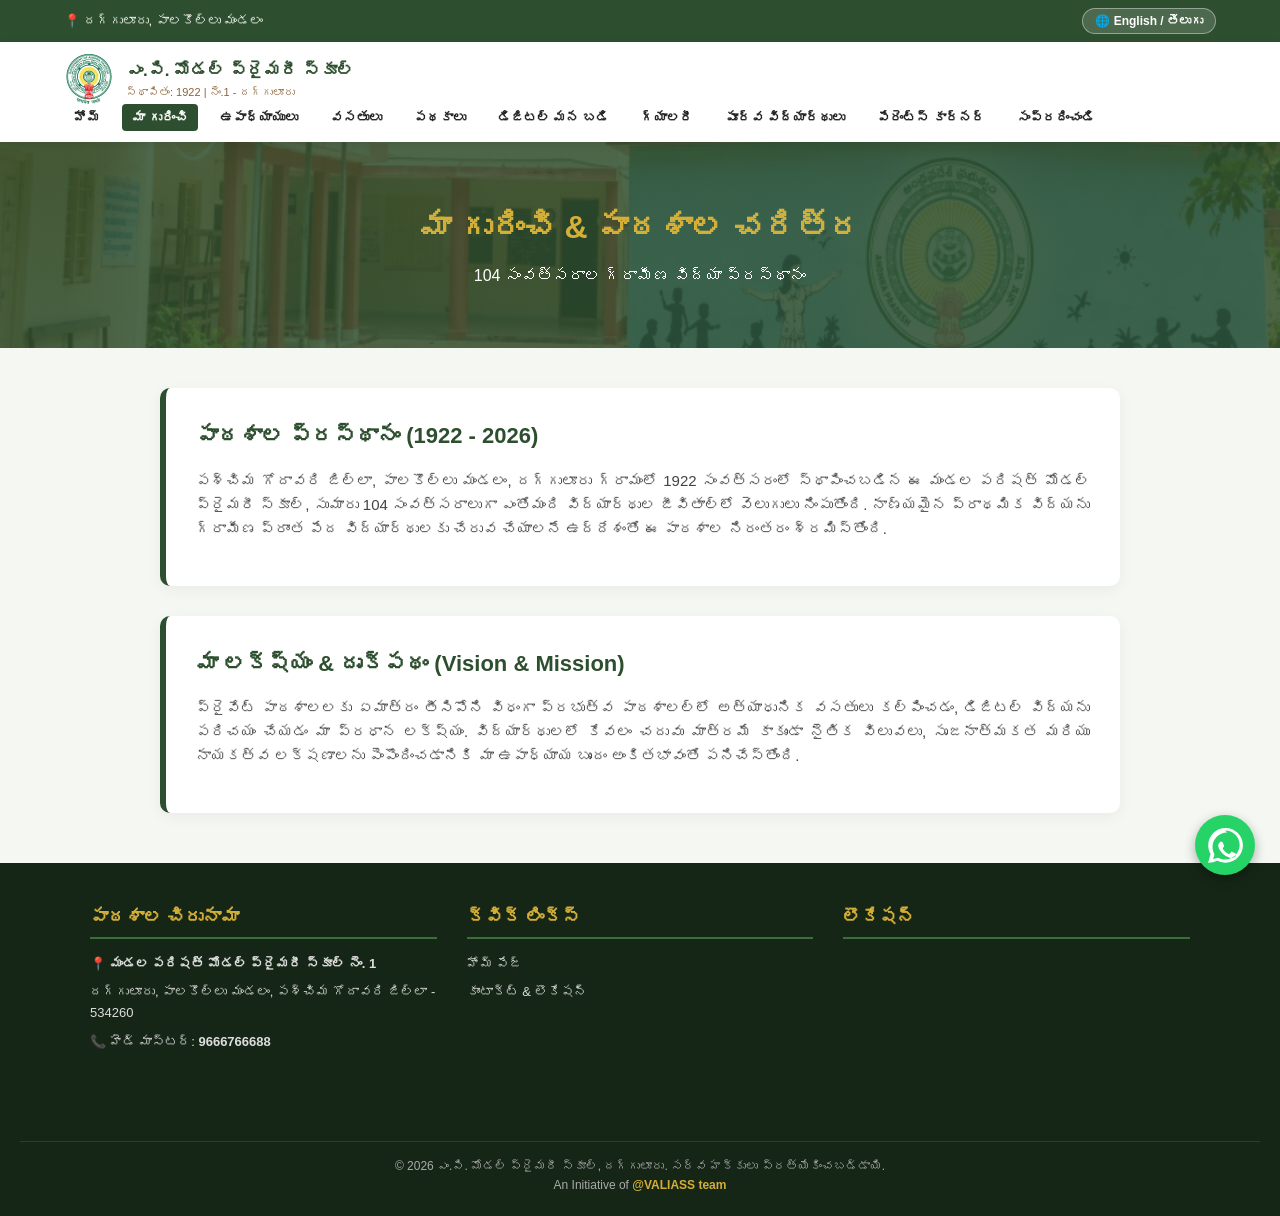
==== about.html @ 7d88ea33 "Update about.html" ====
<!DOCTYPE html>
<html lang="te">
<head>
    <meta charset="UTF-8">
    <meta name="viewport" content="width=device-width, initial-scale=1.0">
    <title>మా గురించి - మండల పరిషత్ మోడల్ ప్రైమరీ స్కూల్, దగ్గులూరు</title>
    <link rel="icon" type="image/png" href="images/favicon.png">
    <link rel="manifest" href="manifest.json">
    <meta name="theme-color" content="#2E4F2F">
    <style>
        :root { --primary-green: #2E4F2F; --secondary-green: #3B6E3B; --accent-brown: #8C6239; --light-bg: #F4F7F2; --text-dark: #222222; --gold: #D4AF37; }
        * { margin: 0; padding: 0; box-sizing: border-box; font-family: 'Segoe UI', Tahoma, Geneva, Verdana, sans-serif; }
        body { background-color: var(--light-bg); color: var(--text-dark); line-height: 1.6; }
        .top-bar { background-color: var(--primary-green); color: white; padding: 8px 5%; display: flex; justify-content: space-between; align-items: center; font-size: 13px; flex-wrap: wrap; gap: 10px; }
        .top-bar-left { display: flex; align-items: center; gap: 15px; flex-wrap: wrap; }
        .install-app-btn { background: linear-gradient(135deg, #D4AF37, #AA7C11); color: #000; border: none; padding: 5px 14px; border-radius: 20px; cursor: pointer; font-weight: bold; font-size: 12px; display: inline-flex; align-items: center; gap: 5px; box-shadow: 0 2px 6px rgba(0,0,0,0.2); }
        .translate-container { position: relative; display: inline-block; }
        .premium-translate-btn { background: rgba(255, 255, 255, 0.15); color: white; border: 1px solid rgba(255, 255, 255, 0.4); padding: 5px 12px; border-radius: 20px; cursor: pointer; font-weight: 600; font-size: 12px; display: inline-flex; align-items: center; gap: 6px; backdrop-filter: blur(5px); }
        .goog-te-banner-frame, .goog-te-gadget span, .goog-logo-link { display: none !important; }
        .goog-te-gadget { color: transparent !important; font-size: 0px !important; }
        body { top: 0 !important; }
        .goog-te-combo { position: absolute; top: 0; left: 0; width: 100%; height: 100%; opacity: 0; cursor: pointer; pointer-events: auto; }
        .whatsapp-float { position: fixed; bottom: 25px; right: 25px; background-color: #25D366; width: 60px; height: 60px; border-radius: 50%; display: flex; align-items: center; justify-content: center; box-shadow: 0 4px 12px rgba(0,0,0,0.3); z-index: 9998; text-decoration: none; transition: transform 0.3s ease; }
        .whatsapp-float:hover { transform: scale(1.1); }
        .whatsapp-float svg { width: 35px; height: 35px; fill: white; }
        header { background: white; box-shadow: 0 2px 8px rgba(0,0,0,0.08); position: sticky; top: 0; z-index: 1000; }
        .navbar { display: flex; justify-content: space-between; align-items: center; padding: 12px 5%; flex-wrap: wrap; }
        .logo-container { display: flex; align-items: center; gap: 12px; }
        .ap-logo { width: 50px; height: 50px; object-fit: contain; }
        .logo-area h1 { font-size: 17px; color: var(--primary-green); }
        .logo-area p { font-size: 11px; color: var(--accent-brown); }
        .nav-links { display: flex; list-style: none; gap: 12px; flex-wrap: wrap; }
        .nav-links a { text-decoration: none; color: var(--text-dark); font-size: 13px; font-weight: 600; padding: 6px 10px; border-radius: 4px; transition: 0.3s; }
        .nav-links a:hover, .nav-links a.active { background-color: var(--primary-green); color: white; }
        .page-banner { background: linear-gradient(rgba(46,79,47,0.85), rgba(46,79,47,0.85)), url('images/school-banner.jpg'); background-size: cover; background-position: center; color: white; text-align: center; padding: 60px 20px; }
        .page-banner h2 { font-size: 32px; color: var(--gold); margin-bottom: 10px; }
        .container { max-width: 1000px; margin: 40px auto; padding: 0 20px; }
        .content-box { background: white; padding: 30px; border-radius: 10px; box-shadow: 0 4px 15px rgba(0,0,0,0.05); margin-bottom: 30px; border-left: 6px solid var(--primary-green); }
        .content-box h3 { color: var(--primary-green); margin-bottom: 15px; font-size: 22px; }
        .content-box p { margin-bottom: 15px; font-size: 15px; color: #444; text-align: justify; }
        footer { background-color: #162616; color: white; padding: 40px 20px 20px 20px; margin-top: 50px; }
        .footer-content { max-width: 1100px; margin: 0 auto; display: grid; grid-template-columns: repeat(auto-fit, minmax(250px, 1fr)); gap: 30px; }
        .footer-section h3 { color: var(--gold); margin-bottom: 15px; font-size: 18px; border-bottom: 2px solid var(--secondary-green); padding-bottom: 5px; }
        .footer-section p { font-size: 13px; margin-bottom: 8px; color: #ddd; }
        .map-frame { width: 100%; height: 150px; border: none; border-radius: 5px; }
        .footer-bottom { text-align: center; border-top: 1px solid rgba(255,255,255,0.1); margin-top: 30px; padding-top: 15px; font-size: 12px; color: #aaa; }
        .brand-credit { color: var(--gold); font-weight: bold; cursor: pointer; display: inline-block; transition: transform 0.2s; }
        .brand-credit:hover { transform: scale(1.08); text-decoration: underline; }
        .modal-overlay { display: none; position: fixed; top: 0; left: 0; width: 100%; height: 100%; background: rgba(15, 30, 15, 0.75); z-index: 10000; justify-content: center; align-items: center; backdrop-filter: blur(5px); }
        .modal-box { background: #ffffff; color: #222; width: 350px; border-radius: 20px; text-align: center; position: relative; box-shadow: 0 20px 40px rgba(0, 0, 0, 0.25); overflow: hidden; border: 1px solid rgba(46, 79, 47, 0.15); }
        .modal-header-banner { background: linear-gradient(135deg, #2E4F2F, #3B6E3B); color: white; padding: 25px 20px 20px 20px; position: relative; }
        .modal-icon-badge { width: 55px; height: 55px; background: white; color: var(--primary-green); border-radius: 50%; display: flex; align-items: center; justify-content: center; font-size: 26px; margin: 0 auto 10px auto; box-shadow: 0 5px 15px rgba(0,0,0,0.15); }
        .modal-header-banner h3 { font-size: 18px; color: var(--gold); font-weight: 700; }
        .modal-body-content { padding: 20px; }
        .modal-body-content p { font-size: 13px; color: #555; line-height: 1.5; margin-bottom: 20px; }
        .modal-actions { display: flex; gap: 12px; justify-content: center; }
        .action-btn { flex: 1; padding: 11px 15px; border-radius: 12px; text-decoration: none; font-weight: bold; font-size: 13px; color: white; display: flex; align-items: center; justify-content: center; gap: 6px; box-shadow: 0 4px 10px rgba(0,0,0,0.1); }
        .call-btn { background: linear-gradient(135deg, #007bff, #0056b3); }
        .wa-btn { background: linear-gradient(135deg, #25D366, #1ebe57); }
        .close-modal { position: absolute; top: 12px; right: 15px; font-size: 20px; cursor: pointer; color: rgba(255,255,255,0.8); background: rgba(0,0,0,0.2); width: 30px; height: 30px; border-radius: 50%; display: flex; align-items: center; justify-content: center; }
    </style>
</head>
<body>
    <a href="https://wa.me/919666766688" class="whatsapp-float" target="_blank"><svg viewBox="0 0 24 24"><path d="M.057 24l1.687-6.163c-1.041-1.804-1.588-3.849-1.587-5.946.003-6.556 5.338-11.891 11.893-11.891 3.181.001 6.167 1.24 8.413 3.488 2.245 2.248 3.481 5.236 3.48 8.414-.003 6.557-5.338 11.892-11.893 11.892-1.99-.001-3.951-.5-5.688-1.448c-1.805.992-3.86 1.517-5.946 1.518h-.005zm12.987-20.916c-5.464 0-9.914 4.45-9.917 9.916-.001 1.744.457 3.454 1.325 4.957l-.924 3.376 3.453-.906c1.447.788 3.102 1.203 4.793 1.204h.004c5.463 0 9.913-4.45 9.916-9.916.002-2.651-1.031-5.143-2.903-7.017-1.873-1.875-4.363-2.911-7.014-2.911zm5.441 14.238c-.297-.149-1.758-.868-2.031-.967-.272-.099-.47-.149-.669.149-.198.297-.768.967-.941 1.166-.173.198-.346.222-.644.074-.297-.149-1.255-.462-2.39-1.475-.883-.787-1.48-1.76-1.653-2.057-.173-.297-.018-.458.13-.605.134-.133.297-.346.445-.52.148-.174.198-.297.297-.495.099-.198.05-.372-.025-.52-.074-.149-.669-1.612-.916-2.207-.242-.579-.489-.5-.669-.51l-.57-.01c-.198 0-.52.074-.792.372s-1.04 1.016-1.04 2.479 1.065 2.876 1.213 3.074c.149.198 2.095 3.2 5.076 4.487.709.306 1.263.489 1.694.626.712.226 1.36.194 1.872.118.573-.085 1.758-.719 2.006-1.413.248-.694.248-1.289.173-1.413-.074-.124-.272-.198-.569-.347z"/></svg></a>
    <div class="top-bar">
        <div class="top-bar-left">
            <span>📍 దగ్గులూరు, పాలకొల్లు మండలం</span>
            <button id="installBtn" class="install-app-btn" style="display:none;" onclick="installApp()">📲 Install App</button>
        </div>
        <div class="translate-container">
            <div id="google_translate_element" style="display:none;"></div>
            <button class="premium-translate-btn" onclick="triggerTranslate()">🌐 English / తెలుగు</button>
        </div>
    </div>
    <header>
        <div class="navbar">
            <div class="logo-container">
                <img src="images/ap-emblem.png" alt="AP Govt Logo" class="ap-logo">
                <div class="logo-area">
                    <h1>ఎం.పి. మోడల్ ప్రైమరీ స్కూల్</h1>
                    <p>స్థాపితం: 1922 | నెం.1 - దగ్గులూరు</p>
                </div>
            </div>
            <ul class="nav-links">
                <li><a href="index.html">హోమ్</a></li>
                <li><a href="about.html" class="active">మా గురించి</a></li>
                <li><a href="faculty.html">ఉపాధ్యాయులు</a></li>
                <li><a href="facilities.html">వసతులు</a></li>
                <li><a href="schemes.html">పథకాలు</a></li>
                <li><a href="digital-mana-badi.html">డిజిటల్ మన బడి</a></li>
                <li><a href="gallery.html">గ్యాలరీ</a></li>
                <li><a href="alumni.html">పూర్వ విద్యార్థులు</a></li>
                <li><a href="parents-corner.html">పేరెంట్స్ కార్నర్</a></li>
                <li><a href="contact.html">సంప్రదించండి</a></li>
            </ul>
        </div>
    </header>
    <div class="page-banner">
        <h2>మా గురించి & పాఠశాల చరిత్ర</h2>
        <p>104 సంవత్సరాల గ్రామీణ విద్యా ప్రస్థానం</p>
    </div>
    <div class="container">
        <div class="content-box">
            <h3>పాఠశాల ప్రస్థానం (1922 - 2026)</h3>
            <p>పశ్చిమ గోదావరి జిల్లా, పాలకొల్లు మండలం, దగ్గులూరు గ్రామంలో 1922 సంవత్సరంలో స్థాపించబడిన ఈ మండల పరిషత్ మోడల్ ప్రైమరీ స్కూల్, సుమారు 104 సంవత్సరాలుగా ఎంతోమంది విద్యార్థుల జీవితాల్లో వెలుగులు నింపుతోంది. నాణ్యమైన ప్రాథమిక విద్యను గ్రామీణ ప్రాంత పేద విద్యార్థులకు చేరువ చేయాలనే ఉద్దేశంతో ఈ పాఠశాల నిరంతరం శ్రమిస్తోంది.</p>
        </div>
        <div class="content-box">
            <h3>మా లక్ష్యం & దృక్పథం (Vision & Mission)</h3>
            <p>ప్రైవేట్ పాఠశాలలకు ఏమాత్రం తీసిపోని విధంగా ప్రభుత్వ పాఠశాలల్లో అత్యాధునిక వసతులు కల్పించడం, డిజిటల్ విద్యను పరిచయం చేయడం మా ప్రధాన లక్ష్యం. విద్యార్థులలో కేవలం చదువు మాత్రమే కాకుండా నైతిక విలువలు, సృజనాత్మకత మరియు నాయకత్వ లక్షణాలను పెంపొందించడానికి మా ఉపాధ్యాయ బృందం అంకితభావంతో పనిచేస్తోంది.</p>
        </div>
    </div>
    <footer>
        <div class="footer-content">
            <div class="footer-section">
                <h3>పాఠశాల చిరునామా</h3>
                <p>📍 <strong>మండల పరిషత్ మోడల్ ప్రైమరీ స్కూల్ నెం. 1</strong></p>
                <p>దగ్గులూరు, పాలకొల్లు మండలం, పశ్చిమ గోదావరి జిల్లా - 534260</p>
                <p>📞 హెడ్ మాస్టర్: <strong>9666766688</strong></p>
            </div>
            <div class="footer-section">
                <h3>క్విక్ లింక్స్</h3>
                <p><a href="index.html" style="color:#ddd; text-decoration:none;">హోమ్ పేజ్</a></p>
                <p><a href="contact.html" style="color:#ddd; text-decoration:none;">కాంటాక్ట్ & లొకేషన్</a></p>
            </div>
            <div class="footer-section">
                <h3>లొకేషన్</h3>
                <iframe class="map-frame" src="https://www.google.com/maps/embed?pb=!1m18!1m12!1m3!1d3824.948050016019!2d81.66499657505977!3d16.528720126973397!2m3!1f0!2f0!3f0!3m2!1i1024!2i768!4f13.1!3m3!1m2!1s0x3a37d1134e74c66d%3A0x55708d80a13e87f2!2sMPPS%20NO%20%3A%201%20SCHOOL!5e0!3m2!1sen!2sin!4v1791197584994!5m2!1sen!2sin" style="border:0;" allowfullscreen="" loading="lazy" referrerpolicy="strict-origin-when-cross-origin"></iframe>
            </div>
        </div>
        <div class="footer-bottom">
            <p>&copy; 2026 ఎం.పి. మోడల్ ప్రైమరీ స్కూల్, దగ్గులూరు. సర్వ హక్కులు ప్రత్యేకించబడ్డాయి.</p>
            <p>An Initiative of <span class="brand-credit" onclick="openModal()">@VALIASS team</span></p>
        </div>
    </footer>
    <div class="modal-overlay" id="contactModal">
        <div class="modal-box">
            <div class="modal-header-banner">
                <span class="close-modal" onclick="closeModal()">&times;</span>
                <div class="modal-icon-badge">🛠️</div>
                <h3>VALIASS Team Support</h3>
            </div>
            <div class="modal-body-content">
                <p>డిజిటల్ మన బడి & వెబ్‌సైట్ సపోర్ట్ కొరకు మా టెక్నికల్ టీమ్‌ను సంప్రదించండి:</p>
                <div class="modal-actions">
                    <a href="tel:8985361991" class="action-btn call-btn">📞 Call Now</a>
                    <a href="https://wa.me/918985361991" target="_blank" class="action-btn wa-btn">💬 WhatsApp</a>
                </div>
            </div>
        </div>
    </div>
    <script type="text/javascript">
        function googleTranslateElementInit() {
            new google.translate.TranslateElement({ pageLanguage: 'te', includedLanguages: 'en,te', layout: google.translate.TranslateElement.InlineLayout.SIMPLE, autoDisplay: false }, 'google_translate_element');
        }
        function triggerTranslate() {
            let selectBox = document.querySelector('.goog-te-combo');
            if (selectBox) {
                if (selectBox.value === 'te') { selectBox.value = 'en'; } else { selectBox.value = 'te'; }
                let event = document.createEvent('HTMLEvents');
                event.initEvent('change', true, true);
                selectBox.dispatchEvent(event);
            } else { alert('ట్రాన్స్‌లేట్ ఇంకా లోడ్ అవుతోంది, క్షణం ఆగండి!'); }
        }
    </script>
    <script type="text/javascript" src="//translate.google.com/translate_a/element.js?cb=googleTranslateElementInit"></script>
    <script>
        let deferredPrompt;
        window.addEventListener('beforeinstallprompt', (e) => {
            e.preventDefault();
            deferredPrompt = e;
            document.getElementById('installBtn').style.display = 'inline-flex';
        });
        function installApp() {
            if (deferredPrompt) {
                deferredPrompt.prompt();
                deferredPrompt.userChoice.then((choiceResult) => {
                    deferredPrompt = null;
                    document.getElementById('installBtn').style.display = 'none';
                });
            }
        }
        function openModal() { document.getElementById('contactModal').style.display = 'flex'; }
        function closeModal() { document.getElementById('contactModal').style.display = 'none'; }
        window.onclick = function(event) { if (event.target == document.getElementById('contactModal')) { closeModal(); } }
    </script>
</body>
</html>
<script src="components.js"></script>
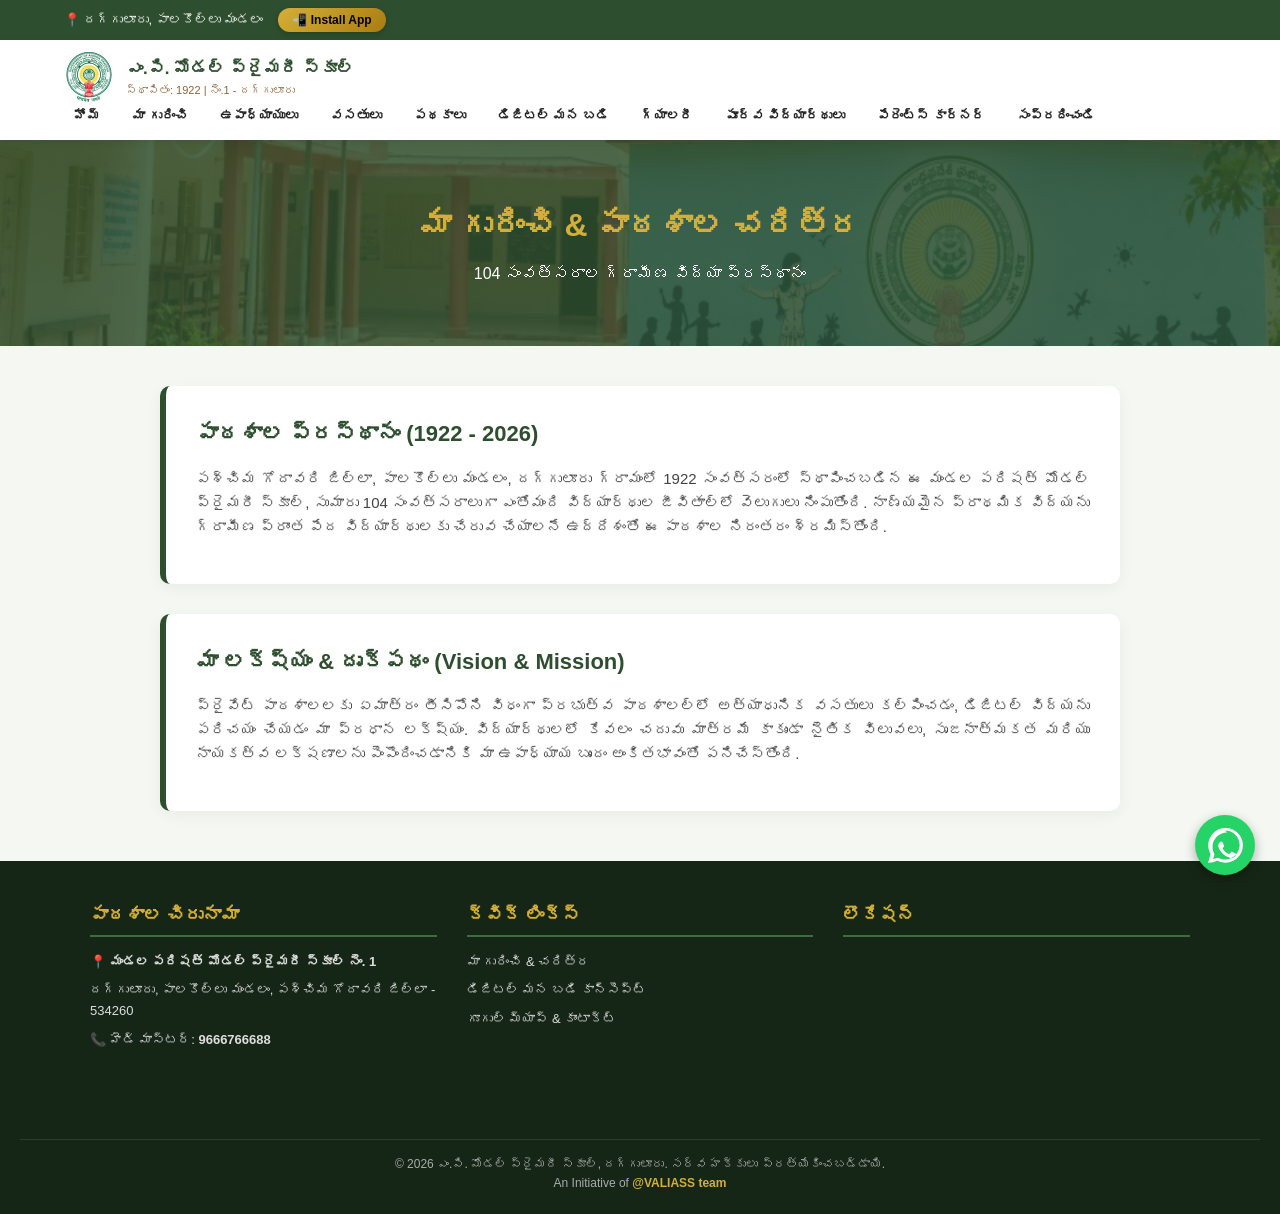
==== commit c98902d1: "Update about.html" ====
--- a/about.html
+++ b/about.html
@@ -11,17 +11,11 @@
         :root { --primary-green: #2E4F2F; --secondary-green: #3B6E3B; --accent-brown: #8C6239; --light-bg: #F4F7F2; --text-dark: #222222; --gold: #D4AF37; }
         * { margin: 0; padding: 0; box-sizing: border-box; font-family: 'Segoe UI', Tahoma, Geneva, Verdana, sans-serif; }
         body { background-color: var(--light-bg); color: var(--text-dark); line-height: 1.6; }
+        
         .top-bar { background-color: var(--primary-green); color: white; padding: 8px 5%; display: flex; justify-content: space-between; align-items: center; font-size: 13px; flex-wrap: wrap; gap: 10px; }
         .top-bar-left { display: flex; align-items: center; gap: 15px; flex-wrap: wrap; }
         .install-app-btn { background: linear-gradient(135deg, #D4AF37, #AA7C11); color: #000; border: none; padding: 5px 14px; border-radius: 20px; cursor: pointer; font-weight: bold; font-size: 12px; display: inline-flex; align-items: center; gap: 5px; box-shadow: 0 2px 6px rgba(0,0,0,0.2); }
-        .translate-container { position: relative; display: inline-block; }
-        .premium-translate-btn { background: rgba(255, 255, 255, 0.15); color: white; border: 1px solid rgba(255, 255, 255, 0.4); padding: 5px 12px; border-radius: 20px; cursor: pointer; font-weight: 600; font-size: 12px; display: inline-flex; align-items: center; gap: 6px; backdrop-filter: blur(5px); }
-        .goog-te-banner-frame, .goog-te-gadget span, .goog-logo-link { display: none !important; }
-        .goog-te-gadget { color: transparent !important; font-size: 0px !important; }
-        body { top: 0 !important; }
-        .goog-te-combo { position: absolute; top: 0; left: 0; width: 100%; height: 100%; opacity: 0; cursor: pointer; pointer-events: auto; }
-        .whatsapp-float { position: fixed; bottom: 25px; right: 25px; background-color: #25D366; width: 60px; height: 60px; border-radius: 50%; display: flex; align-items: center; justify-content: center; box-shadow: 0 4px 12px rgba(0,0,0,0.3); z-index: 9998; text-decoration: none; transition: transform 0.3s ease; }
-        .whatsapp-float:hover { transform: scale(1.1); }
+        .whatsapp-float { position: fixed; bottom: 25px; right: 25px; background-color: #25D366; width: 60px; height: 60px; border-radius: 50%; display: flex; align-items: center; justify-content: center; box-shadow: 0 4px 12px rgba(0,0,0,0.3); z-index: 9998; text-decoration: none; }
         .whatsapp-float svg { width: 35px; height: 35px; fill: white; }
         header { background: white; box-shadow: 0 2px 8px rgba(0,0,0,0.08); position: sticky; top: 0; z-index: 1000; }
         .navbar { display: flex; justify-content: space-between; align-items: center; padding: 12px 5%; flex-wrap: wrap; }
@@ -32,73 +26,44 @@
         .nav-links { display: flex; list-style: none; gap: 12px; flex-wrap: wrap; }
         .nav-links a { text-decoration: none; color: var(--text-dark); font-size: 13px; font-weight: 600; padding: 6px 10px; border-radius: 4px; transition: 0.3s; }
         .nav-links a:hover, .nav-links a.active { background-color: var(--primary-green); color: white; }
+
         .page-banner { background: linear-gradient(rgba(46,79,47,0.85), rgba(46,79,47,0.85)), url('images/school-banner.jpg'); background-size: cover; background-position: center; color: white; text-align: center; padding: 60px 20px; }
         .page-banner h2 { font-size: 32px; color: var(--gold); margin-bottom: 10px; }
+
         .container { max-width: 1000px; margin: 40px auto; padding: 0 20px; }
         .content-box { background: white; padding: 30px; border-radius: 10px; box-shadow: 0 4px 15px rgba(0,0,0,0.05); margin-bottom: 30px; border-left: 6px solid var(--primary-green); }
         .content-box h3 { color: var(--primary-green); margin-bottom: 15px; font-size: 22px; }
         .content-box p { margin-bottom: 15px; font-size: 15px; color: #444; text-align: justify; }
+
         footer { background-color: #162616; color: white; padding: 40px 20px 20px 20px; margin-top: 50px; }
         .footer-content { max-width: 1100px; margin: 0 auto; display: grid; grid-template-columns: repeat(auto-fit, minmax(250px, 1fr)); gap: 30px; }
         .footer-section h3 { color: var(--gold); margin-bottom: 15px; font-size: 18px; border-bottom: 2px solid var(--secondary-green); padding-bottom: 5px; }
         .footer-section p { font-size: 13px; margin-bottom: 8px; color: #ddd; }
         .map-frame { width: 100%; height: 150px; border: none; border-radius: 5px; }
         .footer-bottom { text-align: center; border-top: 1px solid rgba(255,255,255,0.1); margin-top: 30px; padding-top: 15px; font-size: 12px; color: #aaa; }
-        .brand-credit { color: var(--gold); font-weight: bold; cursor: pointer; display: inline-block; transition: transform 0.2s; }
-        .brand-credit:hover { transform: scale(1.08); text-decoration: underline; }
+        .brand-credit { color: var(--gold); font-weight: bold; cursor: pointer; }
+
         .modal-overlay { display: none; position: fixed; top: 0; left: 0; width: 100%; height: 100%; background: rgba(15, 30, 15, 0.75); z-index: 10000; justify-content: center; align-items: center; backdrop-filter: blur(5px); }
         .modal-box { background: #ffffff; color: #222; width: 350px; border-radius: 20px; text-align: center; position: relative; box-shadow: 0 20px 40px rgba(0, 0, 0, 0.25); overflow: hidden; border: 1px solid rgba(46, 79, 47, 0.15); }
         .modal-header-banner { background: linear-gradient(135deg, #2E4F2F, #3B6E3B); color: white; padding: 25px 20px 20px 20px; position: relative; }
-        .modal-icon-badge { width: 55px; height: 55px; background: white; color: var(--primary-green); border-radius: 50%; display: flex; align-items: center; justify-content: center; font-size: 26px; margin: 0 auto 10px auto; box-shadow: 0 5px 15px rgba(0,0,0,0.15); }
+        .modal-icon-badge { width: 55px; height: 55px; background: white; color: var(--primary-green); border-radius: 50%; display: flex; align-items: center; justify-content: center; font-size: 26px; margin: 0 auto 10px auto; }
         .modal-header-banner h3 { font-size: 18px; color: var(--gold); font-weight: 700; }
         .modal-body-content { padding: 20px; }
         .modal-body-content p { font-size: 13px; color: #555; line-height: 1.5; margin-bottom: 20px; }
         .modal-actions { display: flex; gap: 12px; justify-content: center; }
-        .action-btn { flex: 1; padding: 11px 15px; border-radius: 12px; text-decoration: none; font-weight: bold; font-size: 13px; color: white; display: flex; align-items: center; justify-content: center; gap: 6px; box-shadow: 0 4px 10px rgba(0,0,0,0.1); }
+        .action-btn { flex: 1; padding: 11px 15px; border-radius: 12px; text-decoration: none; font-weight: bold; font-size: 13px; color: white; display: flex; align-items: center; justify-content: center; gap: 6px; }
         .call-btn { background: linear-gradient(135deg, #007bff, #0056b3); }
         .wa-btn { background: linear-gradient(135deg, #25D366, #1ebe57); }
         .close-modal { position: absolute; top: 12px; right: 15px; font-size: 20px; cursor: pointer; color: rgba(255,255,255,0.8); background: rgba(0,0,0,0.2); width: 30px; height: 30px; border-radius: 50%; display: flex; align-items: center; justify-content: center; }
     </style>
 </head>
 <body>
-    <a href="https://wa.me/919666766688" class="whatsapp-float" target="_blank"><svg viewBox="0 0 24 24"><path d="M.057 24l1.687-6.163c-1.041-1.804-1.588-3.849-1.587-5.946.003-6.556 5.338-11.891 11.893-11.891 3.181.001 6.167 1.24 8.413 3.488 2.245 2.248 3.481 5.236 3.48 8.414-.003 6.557-5.338 11.892-11.893 11.892-1.99-.001-3.951-.5-5.688-1.448c-1.805.992-3.86 1.517-5.946 1.518h-.005zm12.987-20.916c-5.464 0-9.914 4.45-9.917 9.916-.001 1.744.457 3.454 1.325 4.957l-.924 3.376 3.453-.906c1.447.788 3.102 1.203 4.793 1.204h.004c5.463 0 9.913-4.45 9.916-9.916.002-2.651-1.031-5.143-2.903-7.017-1.873-1.875-4.363-2.911-7.014-2.911zm5.441 14.238c-.297-.149-1.758-.868-2.031-.967-.272-.099-.47-.149-.669.149-.198.297-.768.967-.941 1.166-.173.198-.346.222-.644.074-.297-.149-1.255-.462-2.39-1.475-.883-.787-1.48-1.76-1.653-2.057-.173-.297-.018-.458.13-.605.134-.133.297-.346.445-.52.148-.174.198-.297.297-.495.099-.198.05-.372-.025-.52-.074-.149-.669-1.612-.916-2.207-.242-.579-.489-.5-.669-.51l-.57-.01c-.198 0-.52.074-.792.372s-1.04 1.016-1.04 2.479 1.065 2.876 1.213 3.074c.149.198 2.095 3.2 5.076 4.487.709.306 1.263.489 1.694.626.712.226 1.36.194 1.872.118.573-.085 1.758-.719 2.006-1.413.248-.694.248-1.289.173-1.413-.074-.124-.272-.198-.569-.347z"/></svg></a>
-    <div class="top-bar">
-        <div class="top-bar-left">
-            <span>📍 దగ్గులూరు, పాలకొల్లు మండలం</span>
-            <button id="installBtn" class="install-app-btn" style="display:none;" onclick="installApp()">📲 Install App</button>
-        </div>
-        <div class="translate-container">
-            <div id="google_translate_element" style="display:none;"></div>
-            <button class="premium-translate-btn" onclick="triggerTranslate()">🌐 English / తెలుగు</button>
-        </div>
-    </div>
-    <header>
-        <div class="navbar">
-            <div class="logo-container">
-                <img src="images/ap-emblem.png" alt="AP Govt Logo" class="ap-logo">
-                <div class="logo-area">
-                    <h1>ఎం.పి. మోడల్ ప్రైమరీ స్కూల్</h1>
-                    <p>స్థాపితం: 1922 | నెం.1 - దగ్గులూరు</p>
-                </div>
-            </div>
-            <ul class="nav-links">
-                <li><a href="index.html">హోమ్</a></li>
-                <li><a href="about.html" class="active">మా గురించి</a></li>
-                <li><a href="faculty.html">ఉపాధ్యాయులు</a></li>
-                <li><a href="facilities.html">వసతులు</a></li>
-                <li><a href="schemes.html">పథకాలు</a></li>
-                <li><a href="digital-mana-badi.html">డిజిటల్ మన బడి</a></li>
-                <li><a href="gallery.html">గ్యాలరీ</a></li>
-                <li><a href="alumni.html">పూర్వ విద్యార్థులు</a></li>
-                <li><a href="parents-corner.html">పేరెంట్స్ కార్నర్</a></li>
-                <li><a href="contact.html">సంప్రదించండి</a></li>
-            </ul>
-        </div>
-    </header>
+
     <div class="page-banner">
         <h2>మా గురించి & పాఠశాల చరిత్ర</h2>
         <p>104 సంవత్సరాల గ్రామీణ విద్యా ప్రస్థానం</p>
     </div>
+
     <div class="container">
         <div class="content-box">
             <h3>పాఠశాల ప్రస్థానం (1922 - 2026)</h3>
@@ -109,80 +74,7 @@
             <p>ప్రైవేట్ పాఠశాలలకు ఏమాత్రం తీసిపోని విధంగా ప్రభుత్వ పాఠశాలల్లో అత్యాధునిక వసతులు కల్పించడం, డిజిటల్ విద్యను పరిచయం చేయడం మా ప్రధాన లక్ష్యం. విద్యార్థులలో కేవలం చదువు మాత్రమే కాకుండా నైతిక విలువలు, సృజనాత్మకత మరియు నాయకత్వ లక్షణాలను పెంపొందించడానికి మా ఉపాధ్యాయ బృందం అంకితభావంతో పనిచేస్తోంది.</p>
         </div>
     </div>
-    <footer>
-        <div class="footer-content">
-            <div class="footer-section">
-                <h3>పాఠశాల చిరునామా</h3>
-                <p>📍 <strong>మండల పరిషత్ మోడల్ ప్రైమరీ స్కూల్ నెం. 1</strong></p>
-                <p>దగ్గులూరు, పాలకొల్లు మండలం, పశ్చిమ గోదావరి జిల్లా - 534260</p>
-                <p>📞 హెడ్ మాస్టర్: <strong>9666766688</strong></p>
-            </div>
-            <div class="footer-section">
-                <h3>క్విక్ లింక్స్</h3>
-                <p><a href="index.html" style="color:#ddd; text-decoration:none;">హోమ్ పేజ్</a></p>
-                <p><a href="contact.html" style="color:#ddd; text-decoration:none;">కాంటాక్ట్ & లొకేషన్</a></p>
-            </div>
-            <div class="footer-section">
-                <h3>లొకేషన్</h3>
-                <iframe class="map-frame" src="https://www.google.com/maps/embed?pb=!1m18!1m12!1m3!1d3824.948050016019!2d81.66499657505977!3d16.528720126973397!2m3!1f0!2f0!3f0!3m2!1i1024!2i768!4f13.1!3m3!1m2!1s0x3a37d1134e74c66d%3A0x55708d80a13e87f2!2sMPPS%20NO%20%3A%201%20SCHOOL!5e0!3m2!1sen!2sin!4v1791197584994!5m2!1sen!2sin" style="border:0;" allowfullscreen="" loading="lazy" referrerpolicy="strict-origin-when-cross-origin"></iframe>
-            </div>
-        </div>
-        <div class="footer-bottom">
-            <p>&copy; 2026 ఎం.పి. మోడల్ ప్రైమరీ స్కూల్, దగ్గులూరు. సర్వ హక్కులు ప్రత్యేకించబడ్డాయి.</p>
-            <p>An Initiative of <span class="brand-credit" onclick="openModal()">@VALIASS team</span></p>
-        </div>
-    </footer>
-    <div class="modal-overlay" id="contactModal">
-        <div class="modal-box">
-            <div class="modal-header-banner">
-                <span class="close-modal" onclick="closeModal()">&times;</span>
-                <div class="modal-icon-badge">🛠️</div>
-                <h3>VALIASS Team Support</h3>
-            </div>
-            <div class="modal-body-content">
-                <p>డిజిటల్ మన బడి & వెబ్‌సైట్ సపోర్ట్ కొరకు మా టెక్నికల్ టీమ్‌ను సంప్రదించండి:</p>
-                <div class="modal-actions">
-                    <a href="tel:8985361991" class="action-btn call-btn">📞 Call Now</a>
-                    <a href="https://wa.me/918985361991" target="_blank" class="action-btn wa-btn">💬 WhatsApp</a>
-                </div>
-            </div>
-        </div>
-    </div>
-    <script type="text/javascript">
-        function googleTranslateElementInit() {
-            new google.translate.TranslateElement({ pageLanguage: 'te', includedLanguages: 'en,te', layout: google.translate.TranslateElement.InlineLayout.SIMPLE, autoDisplay: false }, 'google_translate_element');
-        }
-        function triggerTranslate() {
-            let selectBox = document.querySelector('.goog-te-combo');
-            if (selectBox) {
-                if (selectBox.value === 'te') { selectBox.value = 'en'; } else { selectBox.value = 'te'; }
-                let event = document.createEvent('HTMLEvents');
-                event.initEvent('change', true, true);
-                selectBox.dispatchEvent(event);
-            } else { alert('ట్రాన్స్‌లేట్ ఇంకా లోడ్ అవుతోంది, క్షణం ఆగండి!'); }
-        }
-    </script>
-    <script type="text/javascript" src="//translate.google.com/translate_a/element.js?cb=googleTranslateElementInit"></script>
-    <script>
-        let deferredPrompt;
-        window.addEventListener('beforeinstallprompt', (e) => {
-            e.preventDefault();
-            deferredPrompt = e;
-            document.getElementById('installBtn').style.display = 'inline-flex';
-        });
-        function installApp() {
-            if (deferredPrompt) {
-                deferredPrompt.prompt();
-                deferredPrompt.userChoice.then((choiceResult) => {
-                    deferredPrompt = null;
-                    document.getElementById('installBtn').style.display = 'none';
-                });
-            }
-        }
-        function openModal() { document.getElementById('contactModal').style.display = 'flex'; }
-        function closeModal() { document.getElementById('contactModal').style.display = 'none'; }
-        window.onclick = function(event) { if (event.target == document.getElementById('contactModal')) { closeModal(); } }
-    </script>
+
+    <script src="components.js"></script>
 </body>
 </html>
-<script src="components.js"></script>
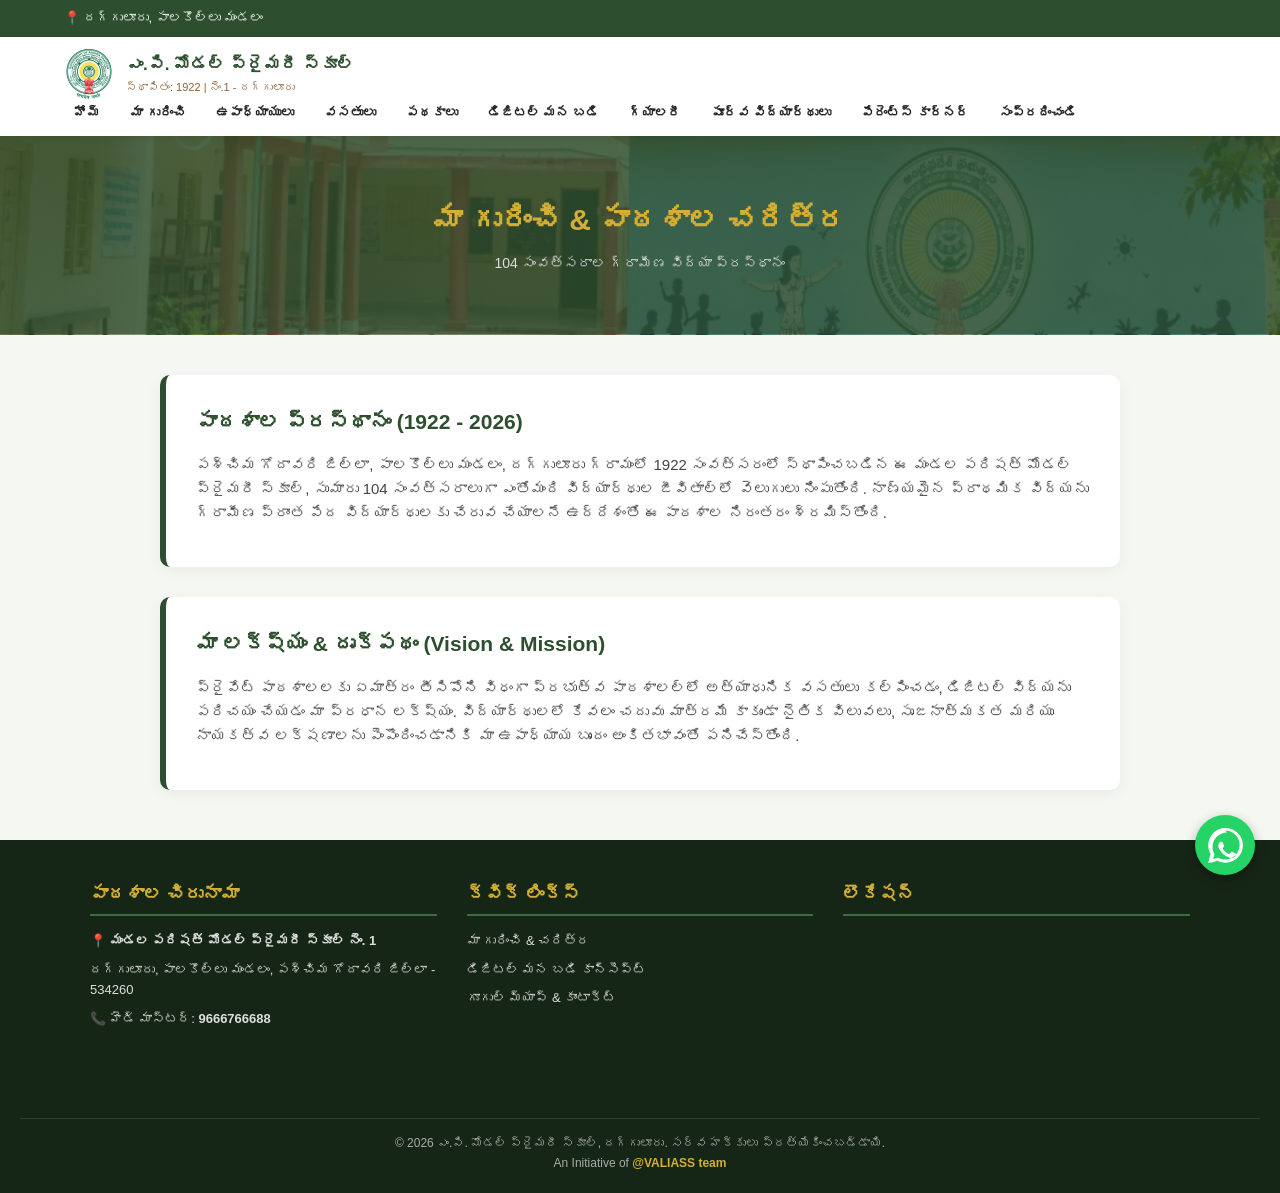
==== commit 8c076153: "Update about.html" ====
--- a/about.html
+++ b/about.html
@@ -7,55 +7,7 @@
     <link rel="icon" type="image/png" href="images/favicon.png">
     <link rel="manifest" href="manifest.json">
     <meta name="theme-color" content="#2E4F2F">
-    <style>
-        :root { --primary-green: #2E4F2F; --secondary-green: #3B6E3B; --accent-brown: #8C6239; --light-bg: #F4F7F2; --text-dark: #222222; --gold: #D4AF37; }
-        * { margin: 0; padding: 0; box-sizing: border-box; font-family: 'Segoe UI', Tahoma, Geneva, Verdana, sans-serif; }
-        body { background-color: var(--light-bg); color: var(--text-dark); line-height: 1.6; }
-        
-        .top-bar { background-color: var(--primary-green); color: white; padding: 8px 5%; display: flex; justify-content: space-between; align-items: center; font-size: 13px; flex-wrap: wrap; gap: 10px; }
-        .top-bar-left { display: flex; align-items: center; gap: 15px; flex-wrap: wrap; }
-        .install-app-btn { background: linear-gradient(135deg, #D4AF37, #AA7C11); color: #000; border: none; padding: 5px 14px; border-radius: 20px; cursor: pointer; font-weight: bold; font-size: 12px; display: inline-flex; align-items: center; gap: 5px; box-shadow: 0 2px 6px rgba(0,0,0,0.2); }
-        .whatsapp-float { position: fixed; bottom: 25px; right: 25px; background-color: #25D366; width: 60px; height: 60px; border-radius: 50%; display: flex; align-items: center; justify-content: center; box-shadow: 0 4px 12px rgba(0,0,0,0.3); z-index: 9998; text-decoration: none; }
-        .whatsapp-float svg { width: 35px; height: 35px; fill: white; }
-        header { background: white; box-shadow: 0 2px 8px rgba(0,0,0,0.08); position: sticky; top: 0; z-index: 1000; }
-        .navbar { display: flex; justify-content: space-between; align-items: center; padding: 12px 5%; flex-wrap: wrap; }
-        .logo-container { display: flex; align-items: center; gap: 12px; }
-        .ap-logo { width: 50px; height: 50px; object-fit: contain; }
-        .logo-area h1 { font-size: 17px; color: var(--primary-green); }
-        .logo-area p { font-size: 11px; color: var(--accent-brown); }
-        .nav-links { display: flex; list-style: none; gap: 12px; flex-wrap: wrap; }
-        .nav-links a { text-decoration: none; color: var(--text-dark); font-size: 13px; font-weight: 600; padding: 6px 10px; border-radius: 4px; transition: 0.3s; }
-        .nav-links a:hover, .nav-links a.active { background-color: var(--primary-green); color: white; }
-
-        .page-banner { background: linear-gradient(rgba(46,79,47,0.85), rgba(46,79,47,0.85)), url('images/school-banner.jpg'); background-size: cover; background-position: center; color: white; text-align: center; padding: 60px 20px; }
-        .page-banner h2 { font-size: 32px; color: var(--gold); margin-bottom: 10px; }
-
-        .container { max-width: 1000px; margin: 40px auto; padding: 0 20px; }
-        .content-box { background: white; padding: 30px; border-radius: 10px; box-shadow: 0 4px 15px rgba(0,0,0,0.05); margin-bottom: 30px; border-left: 6px solid var(--primary-green); }
-        .content-box h3 { color: var(--primary-green); margin-bottom: 15px; font-size: 22px; }
-        .content-box p { margin-bottom: 15px; font-size: 15px; color: #444; text-align: justify; }
-
-        footer { background-color: #162616; color: white; padding: 40px 20px 20px 20px; margin-top: 50px; }
-        .footer-content { max-width: 1100px; margin: 0 auto; display: grid; grid-template-columns: repeat(auto-fit, minmax(250px, 1fr)); gap: 30px; }
-        .footer-section h3 { color: var(--gold); margin-bottom: 15px; font-size: 18px; border-bottom: 2px solid var(--secondary-green); padding-bottom: 5px; }
-        .footer-section p { font-size: 13px; margin-bottom: 8px; color: #ddd; }
-        .map-frame { width: 100%; height: 150px; border: none; border-radius: 5px; }
-        .footer-bottom { text-align: center; border-top: 1px solid rgba(255,255,255,0.1); margin-top: 30px; padding-top: 15px; font-size: 12px; color: #aaa; }
-        .brand-credit { color: var(--gold); font-weight: bold; cursor: pointer; }
-
-        .modal-overlay { display: none; position: fixed; top: 0; left: 0; width: 100%; height: 100%; background: rgba(15, 30, 15, 0.75); z-index: 10000; justify-content: center; align-items: center; backdrop-filter: blur(5px); }
-        .modal-box { background: #ffffff; color: #222; width: 350px; border-radius: 20px; text-align: center; position: relative; box-shadow: 0 20px 40px rgba(0, 0, 0, 0.25); overflow: hidden; border: 1px solid rgba(46, 79, 47, 0.15); }
-        .modal-header-banner { background: linear-gradient(135deg, #2E4F2F, #3B6E3B); color: white; padding: 25px 20px 20px 20px; position: relative; }
-        .modal-icon-badge { width: 55px; height: 55px; background: white; color: var(--primary-green); border-radius: 50%; display: flex; align-items: center; justify-content: center; font-size: 26px; margin: 0 auto 10px auto; }
-        .modal-header-banner h3 { font-size: 18px; color: var(--gold); font-weight: 700; }
-        .modal-body-content { padding: 20px; }
-        .modal-body-content p { font-size: 13px; color: #555; line-height: 1.5; margin-bottom: 20px; }
-        .modal-actions { display: flex; gap: 12px; justify-content: center; }
-        .action-btn { flex: 1; padding: 11px 15px; border-radius: 12px; text-decoration: none; font-weight: bold; font-size: 13px; color: white; display: flex; align-items: center; justify-content: center; gap: 6px; }
-        .call-btn { background: linear-gradient(135deg, #007bff, #0056b3); }
-        .wa-btn { background: linear-gradient(135deg, #25D366, #1ebe57); }
-        .close-modal { position: absolute; top: 12px; right: 15px; font-size: 20px; cursor: pointer; color: rgba(255,255,255,0.8); background: rgba(0,0,0,0.2); width: 30px; height: 30px; border-radius: 50%; display: flex; align-items: center; justify-content: center; }
-    </style>
+    <link rel="stylesheet" href="style.css">
 </head>
 <body>
 
--- a/style.css
+++ b/style.css
@@ -0,0 +1,482 @@
+:root { 
+    --primary-green: #2E4F2F; 
+    --secondary-green: #3B6E3B; 
+    --accent-brown: #8C6239; 
+    --light-bg: #F4F7F2; 
+    --text-dark: #222222; 
+    --gold: #D4AF37; 
+}
+
+* { 
+    margin: 0; 
+    padding: 0; 
+    box-sizing: border-box; 
+    font-family: 'Segoe UI', Tahoma, Geneva, Verdana, sans-serif; 
+}
+
+body { 
+    background-color: var(--light-bg); 
+    color: var(--text-dark); 
+    line-height: 1.6; 
+}
+
+/* Top Bar & Header Styles */
+.top-bar { 
+    background-color: var(--primary-green); 
+    color: white; 
+    padding: 8px 5%; 
+    display: flex; 
+    justify-content: space-between; 
+    align-items: center; 
+    font-size: 13px; 
+    flex-wrap: wrap; 
+    gap: 10px; 
+}
+
+.top-bar-left { 
+    display: flex; 
+    align-items: center; 
+    gap: 15px; 
+    flex-wrap: wrap; 
+}
+
+.install-app-btn { 
+    background: linear-gradient(135deg, #D4AF37, #AA7C11); 
+    color: #000; 
+    border: none; 
+    padding: 5px 14px; 
+    border-radius: 20px; 
+    cursor: pointer; 
+    font-weight: bold; 
+    font-size: 12px; 
+    display: inline-flex; 
+    align-items: center; 
+    gap: 5px; 
+    box-shadow: 0 2px 6px rgba(0,0,0,0.2); 
+}
+
+.whatsapp-float { 
+    position: fixed; 
+    bottom: 25px; 
+    right: 25px; 
+    background-color: #25D366; 
+    width: 60px; 
+    height: 60px; 
+    border-radius: 50%; 
+    display: flex; 
+    align-items: center; 
+    justify-content: center; 
+    box-shadow: 0 4px 12px rgba(0,0,0,0.3); 
+    z-index: 9998; 
+    text-decoration: none; 
+}
+
+.whatsapp-float svg { 
+    width: 35px; 
+    height: 35px; 
+    fill: white; 
+}
+
+header { 
+    background: white; 
+    box-shadow: 0 2px 8px rgba(0,0,0,0.08); 
+    position: sticky; 
+    top: 0; 
+    z-index: 1000; 
+}
+
+.navbar { 
+    display: flex; 
+    justify-content: space-between; 
+    align-items: center; 
+    padding: 12px 5%; 
+    flex-wrap: wrap; 
+}
+
+.logo-container { 
+    display: flex; 
+    align-items: center; 
+    gap: 12px; 
+}
+
+.ap-logo { 
+    width: 50px; 
+    height: 50px; 
+    object-fit: contain; 
+}
+
+.logo-area h1 { 
+    font-size: 17px; 
+    color: var(--primary-green); 
+}
+
+.logo-area p { 
+    font-size: 11px; 
+    color: var(--accent-brown); 
+}
+
+.nav-links { 
+    display: flex; 
+    list-style: none; 
+    gap: 10px; 
+    flex-wrap: wrap; 
+    align-items: center; 
+}
+
+.nav-links a { 
+    text-decoration: none; 
+    color: var(--text-dark); 
+    font-size: 13px; 
+    font-weight: 600; 
+    padding: 6px 10px; 
+    border-radius: 4px; 
+    transition: 0.3s; 
+}
+
+.nav-links a:hover, .nav-links a.active { 
+    background-color: var(--primary-green); 
+    color: white; 
+}
+
+.menu-toggle { 
+    display: none; 
+    flex-direction: column; 
+    cursor: pointer; 
+    gap: 5px; 
+}
+
+.menu-toggle span { 
+    width: 25px; 
+    height: 3px; 
+    background-color: var(--primary-green); 
+    border-radius: 3px; 
+}
+
+@media (max-width: 1050px) {
+    .menu-toggle { display: flex; }
+    .nav-links { display: none; flex-direction: column; width: 100%; background: white; position: absolute; top: 100%; left: 0; padding: 15px 20px; box-shadow: 0 5px 15px rgba(0,0,0,0.1); border-top: 1px solid #eee; z-index: 1000; }
+    .nav-links.active { display: flex; }
+    .nav-links li { width: 100%; text-align: left; }
+    .nav-links a { display: block; padding: 10px 0; border-bottom: 1px solid #f4f7f2; }
+}
+
+/* Common Page Layouts */
+.page-banner { 
+    background: linear-gradient(rgba(46,79,47,0.85), rgba(46,79,47,0.85)), url('images/school-banner.jpg'); 
+    background-size: cover; 
+    background-position: center; 
+    color: white; 
+    text-align: center; 
+    padding: 60px 20px; 
+}
+
+.page-banner h2 { 
+    font-size: 30px; 
+    color: var(--gold); 
+    margin-bottom: 8px; 
+}
+
+.page-banner p { 
+    font-size: 14px; 
+    color: #ddd; 
+}
+
+.container { 
+    max-width: 1000px; 
+    margin: 40px auto; 
+    padding: 0 20px; 
+}
+
+.content-box { 
+    background: white; 
+    padding: 30px; 
+    border-radius: 10px; 
+    box-shadow: 0 4px 15px rgba(0,0,0,0.05); 
+    margin-bottom: 30px; 
+    border-left: 6px solid var(--primary-green); 
+}
+
+.content-box h3 { 
+    color: var(--primary-green); 
+    margin-bottom: 15px; 
+    font-size: 21px; 
+}
+
+.content-box p { 
+    margin-bottom: 12px; 
+    font-size: 15px; 
+    color: #444; 
+}
+
+/* Footer Styles */
+footer { 
+    background-color: #162616; 
+    color: white; 
+    padding: 40px 20px 20px 20px; 
+    margin-top: 50px; 
+}
+
+.footer-content { 
+    max-width: 1100px; 
+    margin: 0 auto; 
+    display: grid; 
+    grid-template-columns: repeat(auto-fit, minmax(250px, 1fr)); 
+    gap: 30px; 
+}
+
+.footer-section h3 { 
+    color: var(--gold); 
+    margin-bottom: 15px; 
+    font-size: 18px; 
+    border-bottom: 2px solid var(--secondary-green); 
+    padding-bottom: 5px; 
+}
+
+.footer-section p { 
+    font-size: 13px; 
+    margin-bottom: 8px; 
+    color: #ddd; 
+}
+
+.map-frame { 
+    width: 100%; 
+    height: 150px; 
+    border: none; 
+    border-radius: 5px; 
+}
+
+.footer-bottom { 
+    text-align: center; 
+    border-top: 1px solid rgba(255,255,255,0.1); 
+    margin-top: 30px; 
+    padding-top: 15px; 
+    font-size: 12px; 
+    color: #aaa; 
+}
+
+.brand-credit { 
+    color: var(--gold); 
+    font-weight: bold; 
+    cursor: pointer; 
+}
+
+/* Modal Overlay Styles */
+.modal-overlay { 
+    display: none; 
+    position: fixed; 
+    top: 0; 
+    left: 0; 
+    width: 100%; 
+    height: 100%; 
+    background: rgba(15, 30, 15, 0.75); 
+    z-index: 10000; 
+    justify-content: center; 
+    align-items: center; 
+    backdrop-filter: blur(5px); 
+}
+
+.modal-box { 
+    background: #ffffff; 
+    color: #222; 
+    width: 350px; 
+    border-radius: 20px; 
+    text-align: center; 
+    position: relative; 
+    box-shadow: 0 20px 40px rgba(0, 0, 0, 0.25); 
+    overflow: hidden; 
+    border: 1px solid rgba(46, 79, 47, 0.15); 
+}
+
+.modal-header-banner { 
+    background: linear-gradient(135deg, #2E4F2F, #3B6E3B); 
+    color: white; 
+    padding: 25px 20px 20px 20px; 
+    position: relative; 
+}
+
+.modal-icon-badge { 
+    width: 55px; 
+    height: 55px; 
+    background: white; 
+    color: var(--primary-green); 
+    border-radius: 50%; 
+    display: flex; 
+    align-items: center; 
+    justify-content: center; 
+    font-size: 26px; 
+    margin: 0 auto 10px auto; 
+}
+
+.modal-header-banner h3 { 
+    font-size: 18px; 
+    color: var(--gold); 
+    font-weight: 700; 
+}
+
+.modal-body-content { 
+    padding: 20px; 
+}
+
+.modal-body-content p { 
+    font-size: 13px; 
+    color: #555; 
+    line-height: 1.5; 
+    margin-bottom: 20px; 
+}
+
+.modal-actions { 
+    display: flex; 
+    gap: 12px; 
+    justify-content: center; 
+}
+
+.action-btn { 
+    flex: 1; 
+    padding: 11px 15px; 
+    border-radius: 12px; 
+    text-decoration: none; 
+    font-weight: bold; 
+    font-size: 13px; 
+    color: white; 
+    display: flex; 
+    align-items: center; 
+    justify-content: center; 
+    gap: 6px; 
+}
+
+.call-btn { 
+    background: linear-gradient(135deg, #007bff, #0056b3); 
+}
+
+.wa-btn { 
+    background: linear-gradient(135deg, #25D366, #1ebe57); 
+}
+
+.close-modal { 
+    position: absolute; 
+    top: 12px; 
+    right: 15px; 
+    font-size: 20px; 
+    cursor: pointer; 
+    color: rgba(255,255,255,0.8); 
+    background: rgba(0,0,0,0.2); 
+    width: 30px; 
+    height: 30px; 
+    border-radius: 50%; 
+    display: flex; 
+    align-items: center; 
+    justify-content: center; 
+}
+/* --- Consistent Global Header & Navbar Fixes --- */
+header {
+    background: white !important;
+    box-shadow: 0 2px 8px rgba(0,0,0,0.08) !important;
+    position: sticky !important;
+    top: 0 !important;
+    z-index: 1000 !important;
+    width: 100% !important;
+}
+
+.navbar {
+    display: flex !important;
+    justify-content: space-between !important;
+    align-items: center !important;
+    padding: 12px 5% !important;
+    width: 100% !important;
+    background: white !important;
+}
+
+.logo-container {
+    display: flex !important;
+    align-items: center !important;
+    gap: 12px !important;
+}
+
+.ap-logo {
+    width: 50px !important;
+    height: 50px !important;
+    object-fit: contain !important;
+}
+
+.logo-area h1 {
+    font-size: 17px !important;
+    color: var(--primary-green) !important;
+    font-weight: 700 !important;
+}
+
+.logo-area p {
+    font-size: 11px !important;
+    color: var(--accent-brown) !important;
+}
+
+/* Nav Links & Mobile Hamburger Fix */
+.nav-links {
+    display: flex !important;
+    list-style: none !important;
+    gap: 10px !important;
+    align-items: center !important;
+    margin: 0 !important;
+    padding: 0 !important;
+}
+
+.nav-links a {
+    text-decoration: none !important;
+    color: var(--text-dark) !important;
+    font-size: 13px !important;
+    font-weight: 600 !important;
+    padding: 6px 10px !important;
+    border-radius: 4px !important;
+    transition: 0.3s !important;
+}
+
+.nav-links a:hover, .nav-links a.active {
+    background-color: var(--primary-green) !important;
+    color: white !important;
+}
+
+.menu-toggle {
+    display: none !important;
+    flex-direction: column !important;
+    cursor: pointer !important;
+    gap: 5px !important;
+}
+
+.menu-toggle span {
+    width: 25px !important;
+    height: 3px !important;
+    background-color: var(--primary-green) !important;
+    border-radius: 3px !important;
+}
+
+@media (max-width: 1100px) {
+    .menu-toggle { display: flex !important; }
+    .nav-links { 
+        display: none !important; 
+        flex-direction: column !important; 
+        width: 100% !important; 
+        background: white !important; 
+        position: absolute !important; 
+        top: 100% !important; 
+        left: 0 !important; 
+        padding: 0 !important; 
+        box-shadow: 0 5px 15px rgba(0,0,0,0.1) !important; 
+        border-top: 1px solid #eee !important; 
+        max-height: 0 !important; 
+        overflow: hidden !important; 
+        transition: max-height 0.3s ease-in-out !important; 
+    }
+    .nav-links.active { 
+        display: flex !important; 
+        max-height: 500px !important; 
+        padding: 15px 20px !important; 
+    }
+    .nav-links li { 
+        width: 100% !important; 
+        text-align: left !important; 
+    }
+    .nav-links a { 
+        display: block !important; 
+        padding: 10px 0 !important; 
+        border-bottom: 1px solid #f4f7f2 !important; 
+    }
+}
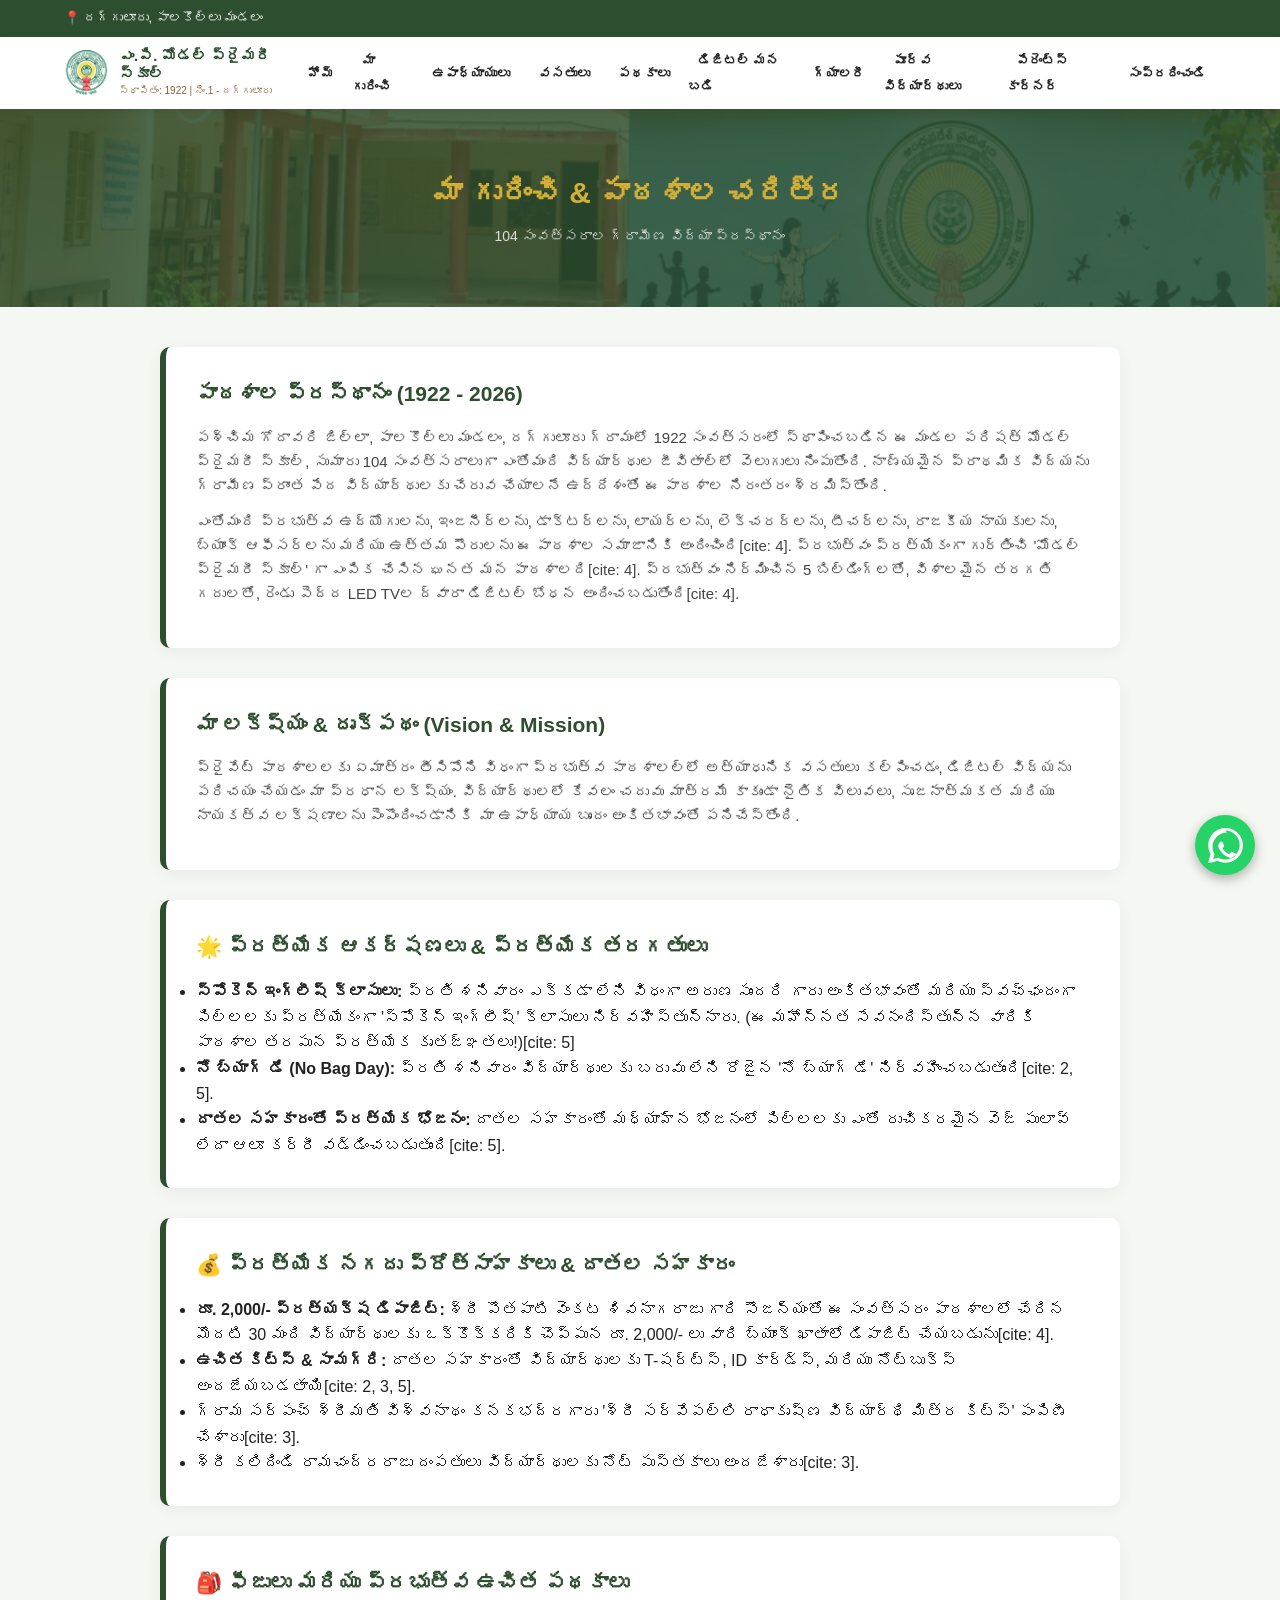
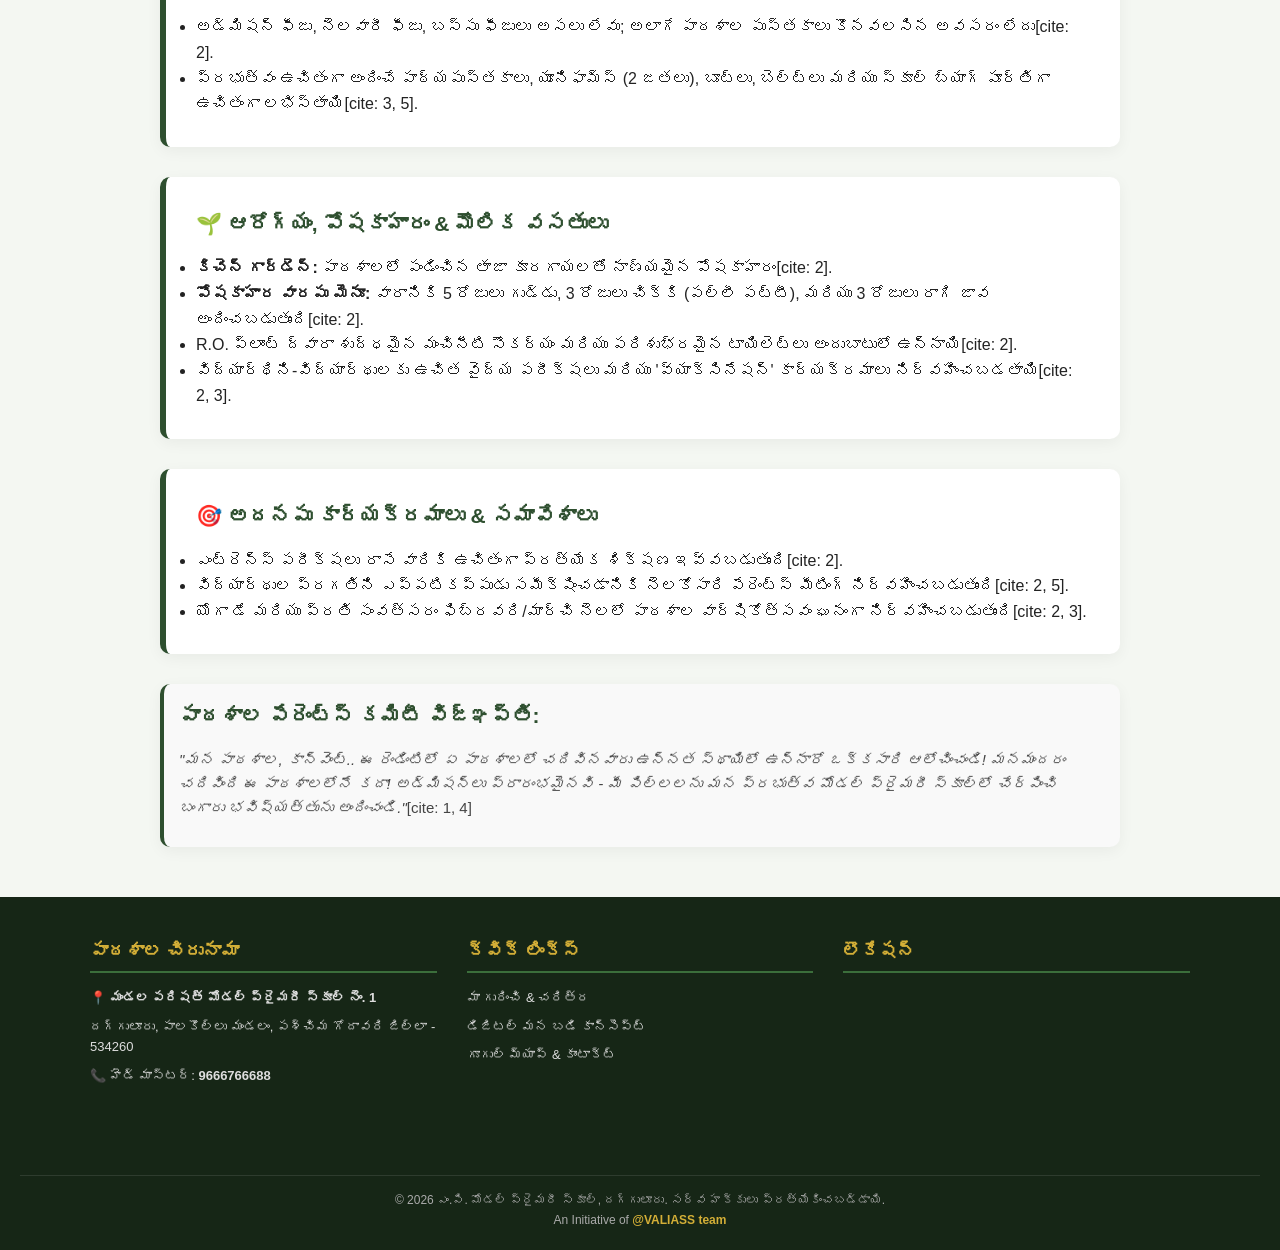
==== commit 52bcd694: "Update about.html" ====
--- a/about.html
+++ b/about.html
@@ -20,10 +20,63 @@
         <div class="content-box">
             <h3>పాఠశాల ప్రస్థానం (1922 - 2026)</h3>
             <p>పశ్చిమ గోదావరి జిల్లా, పాలకొల్లు మండలం, దగ్గులూరు గ్రామంలో 1922 సంవత్సరంలో స్థాపించబడిన ఈ మండల పరిషత్ మోడల్ ప్రైమరీ స్కూల్, సుమారు 104 సంవత్సరాలుగా ఎంతోమంది విద్యార్థుల జీవితాల్లో వెలుగులు నింపుతోంది. నాణ్యమైన ప్రాథమిక విద్యను గ్రామీణ ప్రాంత పేద విద్యార్థులకు చేరువ చేయాలనే ఉద్దేశంతో ఈ పాఠశాల నిరంతరం శ్రమిస్తోంది.</p>
+            <p>ఎంతోమంది ప్రభుత్వ ఉద్యోగులను, ఇంజనీర్లను, డాక్టర్లను, లాయర్లను, లెక్చరర్లను, టీచర్లను, రాజకీయ నాయకులను, బ్యాంక్ ఆఫీసర్లను మరియు ఉత్తమ పౌరులను ఈ పాఠశాల సమాజానికి అందించింది[cite: 4]. ప్రభుత్వం ప్రత్యేకంగా గుర్తించి 'మోడల్ ప్రైమరీ స్కూల్' గా ఎంపిక చేసిన ఘనత మన పాఠశాలది[cite: 4]. ప్రభుత్వం నిర్మించిన 5 బిల్డింగ్‌‌లతో, విశాలమైన తరగతి గదులతో, రెండు పెద్ద LED TVల ద్వారా డిజిటల్ బోధన అందించబడుతోంది[cite: 4].</p>
         </div>
+
         <div class="content-box">
             <h3>మా లక్ష్యం & దృక్పథం (Vision & Mission)</h3>
             <p>ప్రైవేట్ పాఠశాలలకు ఏమాత్రం తీసిపోని విధంగా ప్రభుత్వ పాఠశాలల్లో అత్యాధునిక వసతులు కల్పించడం, డిజిటల్ విద్యను పరిచయం చేయడం మా ప్రధాన లక్ష్యం. విద్యార్థులలో కేవలం చదువు మాత్రమే కాకుండా నైతిక విలువలు, సృజనాత్మకత మరియు నాయకత్వ లక్షణాలను పెంపొందించడానికి మా ఉపాధ్యాయ బృందం అంకితభావంతో పనిచేస్తోంది.</p>
+        </div>
+
+        <div class="content-box">
+            <h3>🌟 ప్రత్యేక ఆకర్షణలు & ప్రత్యేక తరగతులు</h3>
+            <ul>
+                <li><strong>స్పోకెన్ ఇంగ్లీష్ క్లాసులు:</strong> ప్రతి శనివారం ఎక్కడా లేని విధంగా అరుణ సుందరి గారు అంకితభావంతో మరియు స్వచ్ఛందంగా పిల్లలకు ప్రత్యేకంగా 'స్పోకెన్ ఇంగ్లీష్' క్లాసులు నిర్వహిస్తున్నారు. (ఈ మహోన్నత సేవనందిస్తున్న వారికి పాఠశాల తరపున ప్రత్యేక కృతజ్ఞతలు!)[cite: 5]</li>
+                <li><strong>నో బ్యాగ్ డే (No Bag Day):</strong> ప్రతి శనివారం విద్యార్థులకు బరువు లేని రోజైన 'నో బ్యాగ్ డే' నిర్వహించబడుతుంది[cite: 2, 5].</li>
+                <li><strong>దాతల సహకారంతో ప్రత్యేక భోజనం:</strong> దాతల సహకారంతో మధ్యాహ్న భోజనంలో పిల్లలకు ఎంతో రుచికరమైన వెజ్ పులావ్ లేదా ఆలూ కర్రీ వడ్డించబడుతుంది[cite: 5].</li>
+            </ul>
+        </div>
+
+        <div class="content-box">
+            <h3>💰 ప్రత్యేక నగదు ప్రోత్సాహకాలు & దాతల సహకారం</h3>
+            <ul>
+                <li><strong>రూ. 2,000/- ప్రత్యక్ష డిపాజిట్:</strong> శ్రీ పొతపాటి వెంకట శివనాగరాజు గారి సౌజన్యంతో ఈ సంవత్సరం పాఠశాలలో చేరిన మొదటి 30 మంది విద్యార్థులకు ఒక్కొక్కరికి చొప్పున రూ. 2,000/- లు వారి బ్యాంక్ ఖాతాలో డిపాజిట్ చేయబడును[cite: 4].</li>
+                <li><strong>ఉచిత కిట్స్ & సామగ్రి:</strong> దాతల సహకారంతో విద్యార్థులకు T-షర్ట్స్, ID కార్డ్స్, మరియు నోట్‌బుక్స్ అందజేయబడతాయి[cite: 2, 3, 5].</li>
+                <li>గ్రామ సర్పంచ్ శ్రీమతి విశ్వనాథం కనకభద్రగారు 'శ్రీ సర్వేపల్లి రాధాకృష్ణ విద్యార్థి మిత్ర కిట్స్' పంపిణీ చేశారు[cite: 3].</li>
+                <li>శ్రీ కలిదిండి రామచంద్రరాజు దంపతులు విద్యార్థులకు నోట్ పుస్తకాలు అందజేశారు[cite: 3].</li>
+            </ul>
+        </div>
+
+        <div class="content-box">
+            <h3>🎒 ఫీజులు మరియు ప్రభుత్వ ఉచిత పథకాలు</h3>
+            <ul>
+                <li>అడ్మిషన్ ఫీజు, నెలవారీ ఫీజు, బస్సు ఫీజులు అసలు లేవు; అలాగే పాఠశాల పుస్తకాలు కొనవలసిన అవసరం లేదు[cite: 2].</li>
+                <li>ప్రభుత్వం ఉచితంగా అందించే పాఠ్యపుస్తకాలు, యూనిఫామ్స్ (2 జతలు), బూట్లు, బెల్ట్లు మరియు స్కూల్ బ్యాగ్ పూర్తిగా ఉచితంగా లభిస్తాయి[cite: 3, 5].</li>
+            </ul>
+        </div>
+
+        <div class="content-box">
+            <h3>🌱 ఆరోగ్యం, పోషకాహారం & మౌలిక వసతులు</h3>
+            <ul>
+                <li><strong>కిచెన్ గార్డెన్:</strong> పాఠశాలలో పండించిన తాజా కూరగాయలతో నాణ్యమైన పోషకాహారం[cite: 2].</li>
+                <li><strong>పోషకాహార వారపు మెనూ:</strong> వారానికి 5 రోజులు గుడ్డు, 3 రోజులు చిక్కి (పల్లీ పట్టీ), మరియు 3 రోజులు రాగి జావ అందించబడుతుంది[cite: 2].</li>
+                <li>R.O. ప్లాంట్ ద్వారా శుద్ధమైన మంచినీటి సౌకర్యం మరియు పరిశుభ్రమైన టాయిలెట్లు అందుబాటులో ఉన్నాయి[cite: 2].</li>
+                <li>విద్యార్థిని-విద్యార్థులకు ఉచిత వైద్య పరీక్షలు మరియు 'వ్యాక్సినేషన్' కార్యక్రమాలు నిర్వహించబడతాయి[cite: 2, 3].</li>
+            </ul>
+        </div>
+
+        <div class="content-box">
+            <h3>🎯 అదనపు కార్యక్రమాలు & సమావేశాలు</h3>
+            <ul>
+                <li>ఎంట్రెన్స్ పరీక్షలు రాసే వారికి ఉచితంగా ప్రత్యేక శిక్షణ ఇవ్వబడుతుంది[cite: 2].</li>
+                <li>విద్యార్థుల ప్రగతిని ఎప్పటికప్పుడు సమీక్షించడానికి నెలకోసారి పేరెంట్స్ మీటింగ్ నిర్వహించబడుతుంది[cite: 2, 5].</li>
+                <li>యోగా డే మరియు ప్రతి సంవత్సరం ఫిబ్రవరి/మార్చి నెలలో పాఠశాల వార్షికోత్సవం ఘనంగా నిర్వహించబడుతుంది[cite: 2, 3].</li>
+            </ul>
+        </div>
+
+        <div class="content-box" style="background-color: #f9f9f9; border-left: 4px solid #2E4F2F; padding: 15px; margin-top: 20px;">
+            <h3>పాఠశాల పేరెంట్స్ కమిటీ విజ్ఞప్తి:</h3>
+            <p><em>"మన పాఠశాల, కాన్వెంట్.. ఈ రెండింటిలో ఏ పాఠశాలలో చదివినవారు ఉన్నత స్థాయిలో ఉన్నారో ఒక్కసారి ఆలోచించండి! మనమందరం చదివింది ఈ పాఠశాలలోనే కదా! అడ్మిషన్లు ప్రారంభమైనవి - మీ పిల్లలను మన ప్రభుత్వ మోడల్ ప్రైమరీ స్కూల్‌లో చేర్పించి బంగారు భవిష్యత్తును అందించండి."</em>[cite: 1, 4]</p>
         </div>
     </div>
 
--- a/style.css
+++ b/style.css
@@ -78,377 +78,112 @@
 }
 
 header { 
-    background: white; 
-    box-shadow: 0 2px 8px rgba(0,0,0,0.08); 
-    position: sticky; 
-    top: 0; 
-    z-index: 1000; 
+    background: white !important; 
+    box-shadow: 0 2px 8px rgba(0,0,0,0.08) !important; 
+    position: sticky !important; 
+    top: 0 !important; 
+    z-index: 1000 !important; 
+    width: 100% !important; 
 }
 
 .navbar { 
-    display: flex; 
-    justify-content: space-between; 
-    align-items: center; 
-    padding: 12px 5%; 
-    flex-wrap: wrap; 
+    display: flex !important; 
+    justify-content: space-between !important; 
+    align-items: center !important; 
+    padding: 10px 5% !important; 
+    width: 100% !important; 
+    background: white !important; 
 }
 
 .logo-container { 
-    display: flex; 
-    align-items: center; 
-    gap: 12px; 
+    display: flex !important; 
+    align-items: center !important; 
+    gap: 10px !important; 
+    cursor: pointer; 
 }
 
 .ap-logo { 
-    width: 50px; 
-    height: 50px; 
-    object-fit: contain; 
+    width: 45px !important; 
+    height: 45px !important; 
+    object-fit: contain !important; 
+    flex-shrink: 0 !important;
 }
 
 .logo-area h1 { 
-    font-size: 17px; 
-    color: var(--primary-green); 
+    font-size: 15px !important; 
+    color: var(--primary-green) !important; 
+    font-weight: 700 !important; 
+    line-height: 1.2 !important;
 }
 
 .logo-area p { 
-    font-size: 11px; 
-    color: var(--accent-brown); 
+    font-size: 10px !important; 
+    color: var(--accent-brown) !important; 
+}
+
+/* Mobile Header Controls & Premium Home Button */
+.mobile-header-controls {
+    display: none;
+    align-items: center;
+    gap: 8px;
+}
+
+.premium-home-btn {
+    background: linear-gradient(135deg, var(--primary-green), var(--secondary-green));
+    color: white !important;
+    padding: 6px 12px;
+    border-radius: 20px;
+    font-size: 12px;
+    font-weight: bold;
+    text-decoration: none;
+    display: inline-flex;
+    align-items: center;
+    gap: 4px;
+    box-shadow: 0 2px 6px rgba(0,0,0,0.15);
 }
 
 .nav-links { 
-    display: flex; 
-    list-style: none; 
-    gap: 10px; 
-    flex-wrap: wrap; 
-    align-items: center; 
+    display: flex !important; 
+    list-style: none !important; 
+    gap: 8px !important; 
+    align-items: center !important; 
+    margin: 0 !important; 
+    padding: 0 !important; 
 }
 
 .nav-links a { 
-    text-decoration: none; 
-    color: var(--text-dark); 
-    font-size: 13px; 
-    font-weight: 600; 
-    padding: 6px 10px; 
-    border-radius: 4px; 
-    transition: 0.3s; 
+    text-decoration: none !important; 
+    color: var(--text-dark) !important; 
+    font-size: 13px !important; 
+    font-weight: 600 !important; 
+    padding: 6px 10px !important; 
+    border-radius: 4px !important; 
+    transition: 0.3s !important; 
 }
 
 .nav-links a:hover, .nav-links a.active { 
-    background-color: var(--primary-green); 
-    color: white; 
+    background-color: var(--primary-green) !important; 
+    color: white !important; 
 }
 
 .menu-toggle { 
-    display: none; 
-    flex-direction: column; 
-    cursor: pointer; 
-    gap: 5px; 
+    display: none !important; 
+    flex-direction: column !important; 
+    cursor: pointer !important; 
+    gap: 4px !important; 
 }
 
 .menu-toggle span { 
-    width: 25px; 
-    height: 3px; 
-    background-color: var(--primary-green); 
-    border-radius: 3px; 
-}
-
-@media (max-width: 1050px) {
-    .menu-toggle { display: flex; }
-    .nav-links { display: none; flex-direction: column; width: 100%; background: white; position: absolute; top: 100%; left: 0; padding: 15px 20px; box-shadow: 0 5px 15px rgba(0,0,0,0.1); border-top: 1px solid #eee; z-index: 1000; }
-    .nav-links.active { display: flex; }
-    .nav-links li { width: 100%; text-align: left; }
-    .nav-links a { display: block; padding: 10px 0; border-bottom: 1px solid #f4f7f2; }
-}
-
-/* Common Page Layouts */
-.page-banner { 
-    background: linear-gradient(rgba(46,79,47,0.85), rgba(46,79,47,0.85)), url('images/school-banner.jpg'); 
-    background-size: cover; 
-    background-position: center; 
-    color: white; 
-    text-align: center; 
-    padding: 60px 20px; 
-}
-
-.page-banner h2 { 
-    font-size: 30px; 
-    color: var(--gold); 
-    margin-bottom: 8px; 
-}
-
-.page-banner p { 
-    font-size: 14px; 
-    color: #ddd; 
-}
-
-.container { 
-    max-width: 1000px; 
-    margin: 40px auto; 
-    padding: 0 20px; 
-}
-
-.content-box { 
-    background: white; 
-    padding: 30px; 
-    border-radius: 10px; 
-    box-shadow: 0 4px 15px rgba(0,0,0,0.05); 
-    margin-bottom: 30px; 
-    border-left: 6px solid var(--primary-green); 
-}
-
-.content-box h3 { 
-    color: var(--primary-green); 
-    margin-bottom: 15px; 
-    font-size: 21px; 
-}
-
-.content-box p { 
-    margin-bottom: 12px; 
-    font-size: 15px; 
-    color: #444; 
-}
-
-/* Footer Styles */
-footer { 
-    background-color: #162616; 
-    color: white; 
-    padding: 40px 20px 20px 20px; 
-    margin-top: 50px; 
-}
-
-.footer-content { 
-    max-width: 1100px; 
-    margin: 0 auto; 
-    display: grid; 
-    grid-template-columns: repeat(auto-fit, minmax(250px, 1fr)); 
-    gap: 30px; 
-}
-
-.footer-section h3 { 
-    color: var(--gold); 
-    margin-bottom: 15px; 
-    font-size: 18px; 
-    border-bottom: 2px solid var(--secondary-green); 
-    padding-bottom: 5px; 
-}
-
-.footer-section p { 
-    font-size: 13px; 
-    margin-bottom: 8px; 
-    color: #ddd; 
-}
-
-.map-frame { 
-    width: 100%; 
-    height: 150px; 
-    border: none; 
-    border-radius: 5px; 
-}
-
-.footer-bottom { 
-    text-align: center; 
-    border-top: 1px solid rgba(255,255,255,0.1); 
-    margin-top: 30px; 
-    padding-top: 15px; 
-    font-size: 12px; 
-    color: #aaa; 
-}
-
-.brand-credit { 
-    color: var(--gold); 
-    font-weight: bold; 
-    cursor: pointer; 
-}
-
-/* Modal Overlay Styles */
-.modal-overlay { 
-    display: none; 
-    position: fixed; 
-    top: 0; 
-    left: 0; 
-    width: 100%; 
-    height: 100%; 
-    background: rgba(15, 30, 15, 0.75); 
-    z-index: 10000; 
-    justify-content: center; 
-    align-items: center; 
-    backdrop-filter: blur(5px); 
-}
-
-.modal-box { 
-    background: #ffffff; 
-    color: #222; 
-    width: 350px; 
-    border-radius: 20px; 
-    text-align: center; 
-    position: relative; 
-    box-shadow: 0 20px 40px rgba(0, 0, 0, 0.25); 
-    overflow: hidden; 
-    border: 1px solid rgba(46, 79, 47, 0.15); 
-}
-
-.modal-header-banner { 
-    background: linear-gradient(135deg, #2E4F2F, #3B6E3B); 
-    color: white; 
-    padding: 25px 20px 20px 20px; 
-    position: relative; 
-}
-
-.modal-icon-badge { 
-    width: 55px; 
-    height: 55px; 
-    background: white; 
-    color: var(--primary-green); 
-    border-radius: 50%; 
-    display: flex; 
-    align-items: center; 
-    justify-content: center; 
-    font-size: 26px; 
-    margin: 0 auto 10px auto; 
-}
-
-.modal-header-banner h3 { 
-    font-size: 18px; 
-    color: var(--gold); 
-    font-weight: 700; 
-}
-
-.modal-body-content { 
-    padding: 20px; 
-}
-
-.modal-body-content p { 
-    font-size: 13px; 
-    color: #555; 
-    line-height: 1.5; 
-    margin-bottom: 20px; 
-}
-
-.modal-actions { 
-    display: flex; 
-    gap: 12px; 
-    justify-content: center; 
-}
-
-.action-btn { 
-    flex: 1; 
-    padding: 11px 15px; 
-    border-radius: 12px; 
-    text-decoration: none; 
-    font-weight: bold; 
-    font-size: 13px; 
-    color: white; 
-    display: flex; 
-    align-items: center; 
-    justify-content: center; 
-    gap: 6px; 
-}
-
-.call-btn { 
-    background: linear-gradient(135deg, #007bff, #0056b3); 
-}
-
-.wa-btn { 
-    background: linear-gradient(135deg, #25D366, #1ebe57); 
-}
-
-.close-modal { 
-    position: absolute; 
-    top: 12px; 
-    right: 15px; 
-    font-size: 20px; 
-    cursor: pointer; 
-    color: rgba(255,255,255,0.8); 
-    background: rgba(0,0,0,0.2); 
-    width: 30px; 
-    height: 30px; 
-    border-radius: 50%; 
-    display: flex; 
-    align-items: center; 
-    justify-content: center; 
-}
-/* --- Consistent Global Header & Navbar Fixes --- */
-header {
-    background: white !important;
-    box-shadow: 0 2px 8px rgba(0,0,0,0.08) !important;
-    position: sticky !important;
-    top: 0 !important;
-    z-index: 1000 !important;
-    width: 100% !important;
-}
-
-.navbar {
-    display: flex !important;
-    justify-content: space-between !important;
-    align-items: center !important;
-    padding: 12px 5% !important;
-    width: 100% !important;
-    background: white !important;
-}
-
-.logo-container {
-    display: flex !important;
-    align-items: center !important;
-    gap: 12px !important;
-}
-
-.ap-logo {
-    width: 50px !important;
-    height: 50px !important;
-    object-fit: contain !important;
-}
-
-.logo-area h1 {
-    font-size: 17px !important;
-    color: var(--primary-green) !important;
-    font-weight: 700 !important;
-}
-
-.logo-area p {
-    font-size: 11px !important;
-    color: var(--accent-brown) !important;
-}
-
-/* Nav Links & Mobile Hamburger Fix */
-.nav-links {
-    display: flex !important;
-    list-style: none !important;
-    gap: 10px !important;
-    align-items: center !important;
-    margin: 0 !important;
-    padding: 0 !important;
-}
-
-.nav-links a {
-    text-decoration: none !important;
-    color: var(--text-dark) !important;
-    font-size: 13px !important;
-    font-weight: 600 !important;
-    padding: 6px 10px !important;
-    border-radius: 4px !important;
-    transition: 0.3s !important;
-}
-
-.nav-links a:hover, .nav-links a.active {
-    background-color: var(--primary-green) !important;
-    color: white !important;
-}
-
-.menu-toggle {
-    display: none !important;
-    flex-direction: column !important;
-    cursor: pointer !important;
-    gap: 5px !important;
-}
-
-.menu-toggle span {
-    width: 25px !important;
-    height: 3px !important;
-    background-color: var(--primary-green) !important;
-    border-radius: 3px !important;
+    width: 24px !important; 
+    height: 3px !important; 
+    background-color: var(--primary-green) !important; 
+    border-radius: 3px !important; 
 }
 
 @media (max-width: 1100px) {
+    .mobile-header-controls {
+        display: flex !important;
+    }
     .menu-toggle { display: flex !important; }
     .nav-links { 
         display: none !important; 
@@ -480,3 +215,211 @@
         border-bottom: 1px solid #f4f7f2 !important; 
     }
 }
+
+/* Common Layouts */
+.page-banner { 
+    background: linear-gradient(rgba(46,79,47,0.85), rgba(46,79,47,0.85)), url('images/school-banner.jpg'); 
+    background-size: cover; 
+    background-position: center; 
+    color: white; 
+    text-align: center; 
+    padding: 60px 20px; 
+}
+
+.page-banner h2 { 
+    font-size: 30px; 
+    color: var(--gold); 
+    margin-bottom: 8px; 
+}
+
+.page-banner p { 
+    font-size: 14px; 
+    color: #ddd; 
+}
+
+.container { 
+    max-width: 1000px; 
+    margin: 40px auto; 
+    padding: 0 20px; 
+}
+
+.content-box { 
+    background: white; 
+    padding: 30px; 
+    border-radius: 10px; 
+    box-shadow: 0 4px 15px rgba(0,0,0,0.05); 
+    margin-bottom: 30px; 
+    border-left: 6px solid var(--primary-green); 
+}
+
+.content-box h3 { 
+    color: var(--primary-green); 
+    margin-bottom: 15px; 
+    font-size: 21px; 
+}
+
+.content-box p { 
+    margin-bottom: 12px; 
+    font-size: 15px; 
+    color: #444; 
+}
+
+/* Footer Styles */
+footer { 
+    background-color: #162616; 
+    color: white; 
+    padding: 40px 20px 20px 20px; 
+    margin-top: 50px; 
+}
+
+.footer-content { 
+    max-width: 1100px; 
+    margin: 0 auto; 
+    display: grid; 
+    grid-template-columns: repeat(auto-fit, minmax(250px, 1fr)); 
+    gap: 30px; 
+}
+
+.footer-section h3 { 
+    color: var(--gold); 
+    margin-bottom: 15px; 
+    font-size: 18px; 
+    border-bottom: 2px solid var(--secondary-green); 
+    padding-bottom: 5px; 
+}
+
+.footer-section p { 
+    font-size: 13px; 
+    margin-bottom: 8px; 
+    color: #ddd; 
+}
+
+.map-frame { 
+    width: 100%; 
+    height: 150px; 
+    border: none; 
+    border-radius: 5px; 
+}
+
+.footer-bottom { 
+    text-align: center; 
+    border-top: 1px solid rgba(255,255,255,0.1); 
+    margin-top: 30px; 
+    padding-top: 15px; 
+    font-size: 12px; 
+    color: #aaa; 
+}
+
+.brand-credit { 
+    color: var(--gold); 
+    font-weight: bold; 
+    cursor: pointer; 
+}
+
+/* Modals */
+.modal-overlay { 
+    display: none; 
+    position: fixed; 
+    top: 0; 
+    left: 0; 
+    width: 100%; 
+    height: 100%; 
+    background: rgba(15, 30, 15, 0.75); 
+    z-index: 10000; 
+    justify-content: center; 
+    align-items: center; 
+    backdrop-filter: blur(5px); 
+}
+
+.modal-box { 
+    background: #ffffff; 
+    color: #222; 
+    width: 350px; 
+    border-radius: 20px; 
+    text-align: center; 
+    position: relative; 
+    box-shadow: 0 20px 40px rgba(0, 0, 0, 0.25); 
+    overflow: hidden; 
+    border: 1px solid rgba(46, 79, 47, 0.15); 
+}
+
+.modal-header-banner { 
+    background: linear-gradient(135deg, #2E4F2F, #3B6E3B); 
+    color: white; 
+    padding: 25px 20px 20px 20px; 
+    position: relative; 
+}
+
+.modal-icon-badge { 
+    width: 55px; 
+    height: 55px; 
+    background: white; 
+    color: var(--primary-green); 
+    border-radius: 50%; 
+    display: flex; 
+    align-items: center; 
+    justify-content: center; 
+    font-size: 26px; 
+    margin: 0 auto 10px auto; 
+}
+
+.modal-header-banner h3 { 
+    font-size: 18px; 
+    color: var(--gold); 
+    font-weight: 700; 
+}
+
+.modal-body-content { 
+    padding: 20px; 
+}
+
+.modal-body-content p { 
+    font-size: 13px; 
+    color: #555; 
+    line-height: 1.5; 
+    margin-bottom: 20px; 
+}
+
+.modal-actions { 
+    display: flex; 
+    gap: 12px; 
+    justify-content: center; 
+}
+
+.action-btn { 
+    flex: 1; 
+    padding: 11px 15px; 
+    border-radius: 12px; 
+    text-decoration: none; 
+    font-weight: bold; 
+    font-size: 13px; 
+    color: white; 
+    display: flex; 
+    align-items: center; 
+    justify-content: center; 
+    gap: 6px; 
+}
+
+.call-btn { 
+    background: linear-gradient(135deg, #007bff, #0056b3); 
+}
+
+.wa-btn { 
+    background: linear-gradient(135deg, #25D366, #1ebe57); 
+}
+
+.close-modal { 
+    position: absolute; 
+    top: 12px; 
+    right: 15px; 
+    font-size: 20px; 
+    cursor: pointer; 
+    color: rgba(255,255,255,0.8); 
+    background: rgba(0,0,0,0.2); 
+    width: 30px; 
+    height: 30px; 
+    border-radius: 50%; 
+    display: flex; 
+    align-items: center; 
+    justify-content: center; 
+}
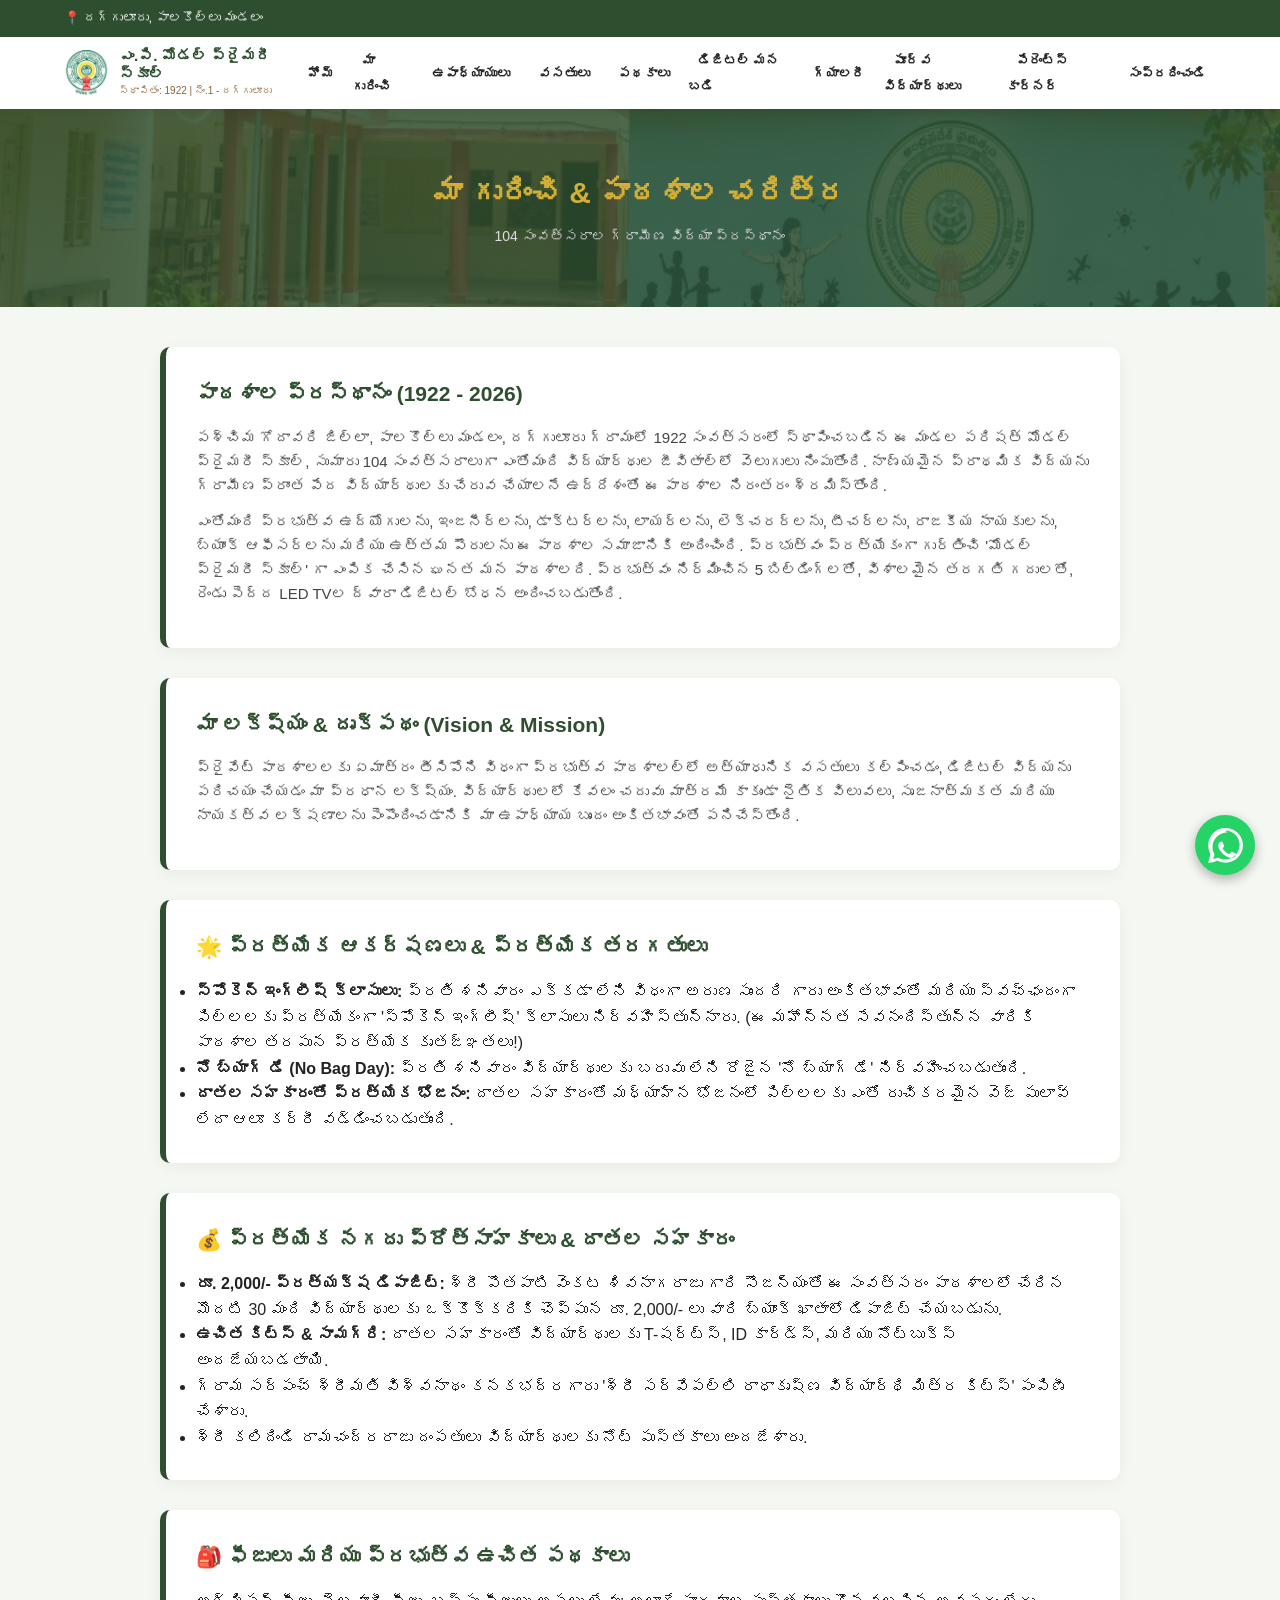
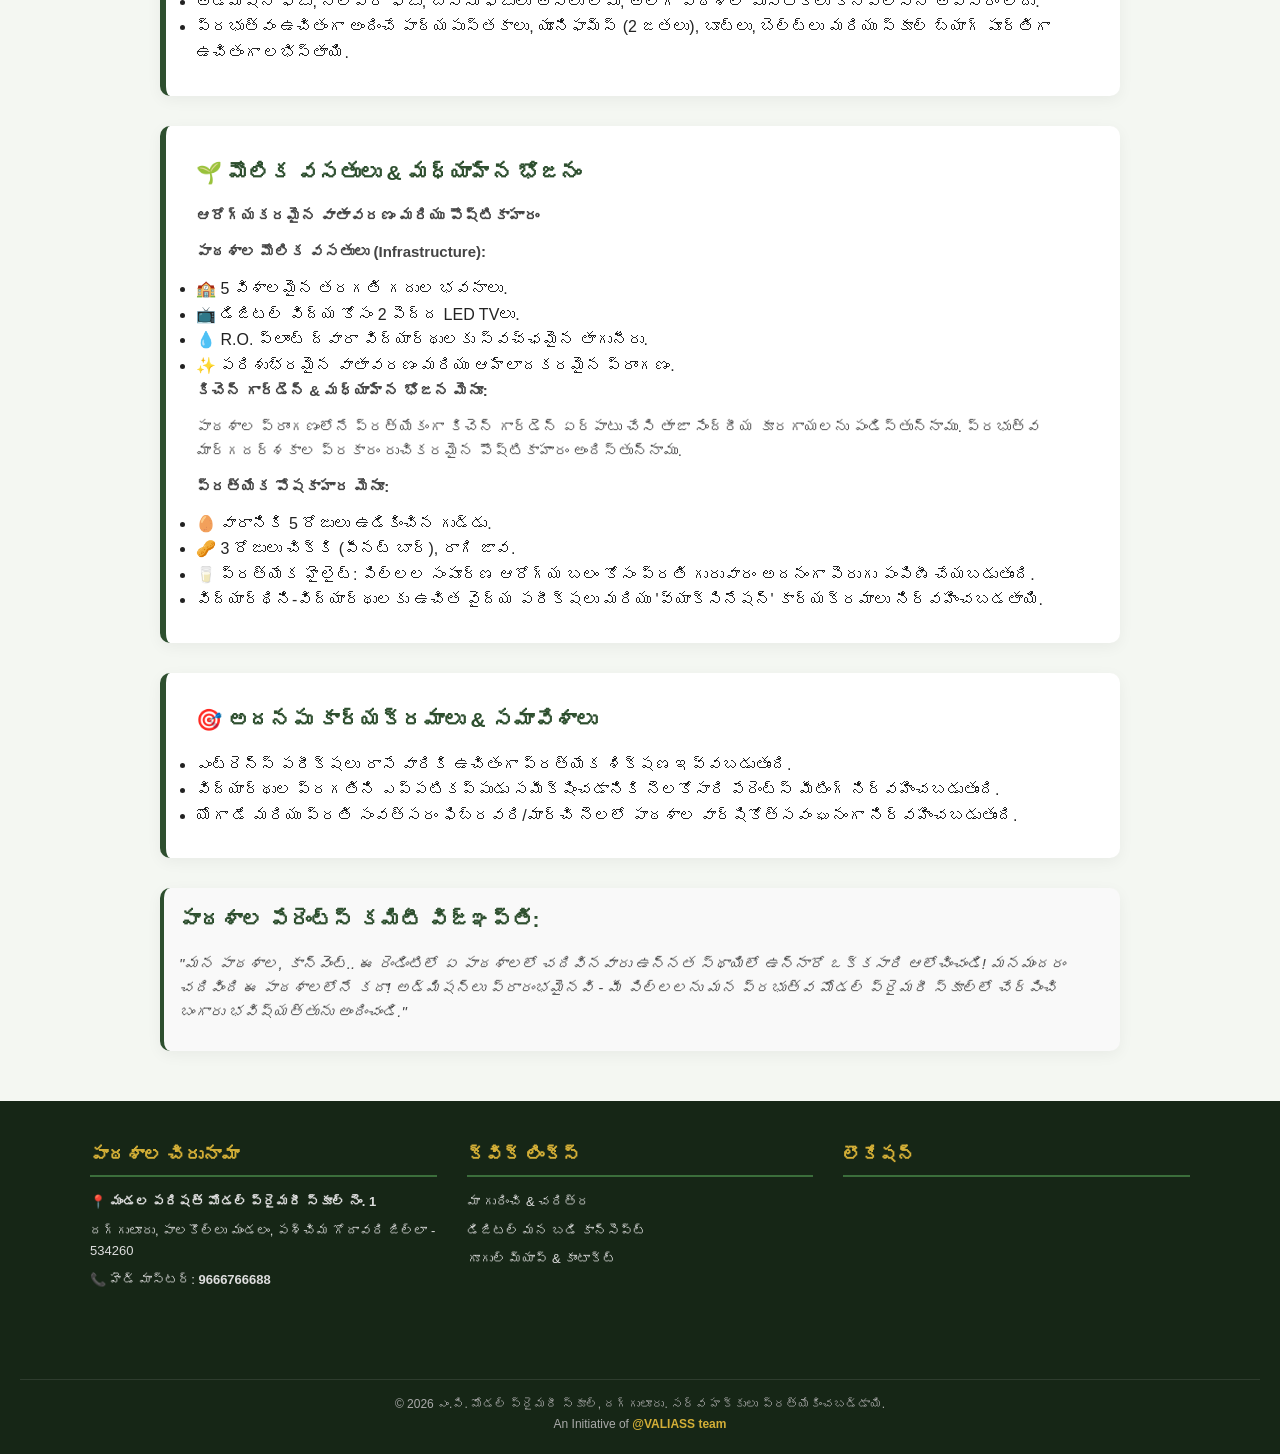
==== commit ab99154d: "Update about.html" ====
--- a/about.html
+++ b/about.html
@@ -20,7 +20,7 @@
         <div class="content-box">
             <h3>పాఠశాల ప్రస్థానం (1922 - 2026)</h3>
             <p>పశ్చిమ గోదావరి జిల్లా, పాలకొల్లు మండలం, దగ్గులూరు గ్రామంలో 1922 సంవత్సరంలో స్థాపించబడిన ఈ మండల పరిషత్ మోడల్ ప్రైమరీ స్కూల్, సుమారు 104 సంవత్సరాలుగా ఎంతోమంది విద్యార్థుల జీవితాల్లో వెలుగులు నింపుతోంది. నాణ్యమైన ప్రాథమిక విద్యను గ్రామీణ ప్రాంత పేద విద్యార్థులకు చేరువ చేయాలనే ఉద్దేశంతో ఈ పాఠశాల నిరంతరం శ్రమిస్తోంది.</p>
-            <p>ఎంతోమంది ప్రభుత్వ ఉద్యోగులను, ఇంజనీర్లను, డాక్టర్లను, లాయర్లను, లెక్చరర్లను, టీచర్లను, రాజకీయ నాయకులను, బ్యాంక్ ఆఫీసర్లను మరియు ఉత్తమ పౌరులను ఈ పాఠశాల సమాజానికి అందించింది[cite: 4]. ప్రభుత్వం ప్రత్యేకంగా గుర్తించి 'మోడల్ ప్రైమరీ స్కూల్' గా ఎంపిక చేసిన ఘనత మన పాఠశాలది[cite: 4]. ప్రభుత్వం నిర్మించిన 5 బిల్డింగ్‌‌లతో, విశాలమైన తరగతి గదులతో, రెండు పెద్ద LED TVల ద్వారా డిజిటల్ బోధన అందించబడుతోంది[cite: 4].</p>
+            <p>ఎంతోమంది ప్రభుత్వ ఉద్యోగులను, ఇంజనీర్లను, డాక్టర్లను, లాయర్లను, లెక్చరర్లను, టీచర్లను, రాజకీయ నాయకులను, బ్యాంక్ ఆఫీసర్లను మరియు ఉత్తమ పౌరులను ఈ పాఠశాల సమాజానికి అందించింది. ప్రభుత్వం ప్రత్యేకంగా గుర్తించి 'మోడల్ ప్రైమరీ స్కూల్' గా ఎంపిక చేసిన ఘనత మన పాఠశాలది. ప్రభుత్వం నిర్మించిన 5 బిల్డింగ్‌‌‌‌లతో, విశాలమైన తరగతి గదులతో, రెండు పెద్ద LED TVల ద్వారా డిజిటల్ బోధన అందించబడుతోంది.</p>
         </div>
 
         <div class="content-box">
@@ -31,52 +31,66 @@
         <div class="content-box">
             <h3>🌟 ప్రత్యేక ఆకర్షణలు & ప్రత్యేక తరగతులు</h3>
             <ul>
-                <li><strong>స్పోకెన్ ఇంగ్లీష్ క్లాసులు:</strong> ప్రతి శనివారం ఎక్కడా లేని విధంగా అరుణ సుందరి గారు అంకితభావంతో మరియు స్వచ్ఛందంగా పిల్లలకు ప్రత్యేకంగా 'స్పోకెన్ ఇంగ్లీష్' క్లాసులు నిర్వహిస్తున్నారు. (ఈ మహోన్నత సేవనందిస్తున్న వారికి పాఠశాల తరపున ప్రత్యేక కృతజ్ఞతలు!)[cite: 5]</li>
-                <li><strong>నో బ్యాగ్ డే (No Bag Day):</strong> ప్రతి శనివారం విద్యార్థులకు బరువు లేని రోజైన 'నో బ్యాగ్ డే' నిర్వహించబడుతుంది[cite: 2, 5].</li>
-                <li><strong>దాతల సహకారంతో ప్రత్యేక భోజనం:</strong> దాతల సహకారంతో మధ్యాహ్న భోజనంలో పిల్లలకు ఎంతో రుచికరమైన వెజ్ పులావ్ లేదా ఆలూ కర్రీ వడ్డించబడుతుంది[cite: 5].</li>
+                <li><strong>స్పోకెన్ ఇంగ్లీష్ క్లాసులు:</strong> ప్రతి శనివారం ఎక్కడా లేని విధంగా అరుణ సుందరి గారు అంకితభావంతో మరియు స్వచ్ఛందంగా పిల్లలకు ప్రత్యేకంగా 'స్పోకెన్ ఇంగ్లీష్' క్లాసులు నిర్వహిస్తున్నారు. (ఈ మహోన్నత సేవనందిస్తున్న వారికి పాఠశాల తరపున ప్రత్యేక కృతజ్ఞతలు!)</li>
+                <li><strong>నో బ్యాగ్ డే (No Bag Day):</strong> ప్రతి శనివారం విద్యార్థులకు బరువు లేని రోజైన 'నో బ్యాగ్ డే' నిర్వహించబడుతుంది.</li>
+                <li><strong>దాతల సహకారంతో ప్రత్యేక భోజనం:</strong> దాతల సహకారంతో మధ్యాహ్న భోజనంలో పిల్లలకు ఎంతో రుచికరమైన వెజ్ పులావ్ లేదా ఆలూ కర్రీ వడ్డించబడుతుంది.</li>
             </ul>
         </div>
 
         <div class="content-box">
             <h3>💰 ప్రత్యేక నగదు ప్రోత్సాహకాలు & దాతల సహకారం</h3>
             <ul>
-                <li><strong>రూ. 2,000/- ప్రత్యక్ష డిపాజిట్:</strong> శ్రీ పొతపాటి వెంకట శివనాగరాజు గారి సౌజన్యంతో ఈ సంవత్సరం పాఠశాలలో చేరిన మొదటి 30 మంది విద్యార్థులకు ఒక్కొక్కరికి చొప్పున రూ. 2,000/- లు వారి బ్యాంక్ ఖాతాలో డిపాజిట్ చేయబడును[cite: 4].</li>
-                <li><strong>ఉచిత కిట్స్ & సామగ్రి:</strong> దాతల సహకారంతో విద్యార్థులకు T-షర్ట్స్, ID కార్డ్స్, మరియు నోట్‌బుక్స్ అందజేయబడతాయి[cite: 2, 3, 5].</li>
-                <li>గ్రామ సర్పంచ్ శ్రీమతి విశ్వనాథం కనకభద్రగారు 'శ్రీ సర్వేపల్లి రాధాకృష్ణ విద్యార్థి మిత్ర కిట్స్' పంపిణీ చేశారు[cite: 3].</li>
-                <li>శ్రీ కలిదిండి రామచంద్రరాజు దంపతులు విద్యార్థులకు నోట్ పుస్తకాలు అందజేశారు[cite: 3].</li>
+                <li><strong>రూ. 2,000/- ప్రత్యక్ష డిపాజిట్:</strong> శ్రీ పొతపాటి వెంకట శివనాగరాజు గారి సౌజన్యంతో ఈ సంవత్సరం పాఠశాలలో చేరిన మొదటి 30 మంది విద్యార్థులకు ఒక్కొక్కరికి చొప్పున రూ. 2,000/- లు వారి బ్యాంక్ ఖాతాలో డిపాజిట్ చేయబడును.</li>
+                <li><strong>ఉచిత కిట్స్ & సామగ్రి:</strong> దాతల సహకారంతో విద్యార్థులకు T-షర్ట్స్, ID కార్డ్స్, మరియు నోట్‌బుక్స్ అందజేయబడతాయి.</li>
+                <li>గ్రామ సర్పంచ్ శ్రీమతి విశ్వనాథం కనకభద్రగారు 'శ్రీ సర్వేపల్లి రాధాకృష్ణ విద్యార్థి మిత్ర కిట్స్' పంపిణీ చేశారు.</li>
+                <li>శ్రీ కలిదిండి రామచంద్రరాజు దంపతులు విద్యార్థులకు నోట్ పుస్తకాలు అందజేశారు.</li>
             </ul>
         </div>
 
         <div class="content-box">
             <h3>🎒 ఫీజులు మరియు ప్రభుత్వ ఉచిత పథకాలు</h3>
             <ul>
-                <li>అడ్మిషన్ ఫీజు, నెలవారీ ఫీజు, బస్సు ఫీజులు అసలు లేవు; అలాగే పాఠశాల పుస్తకాలు కొనవలసిన అవసరం లేదు[cite: 2].</li>
-                <li>ప్రభుత్వం ఉచితంగా అందించే పాఠ్యపుస్తకాలు, యూనిఫామ్స్ (2 జతలు), బూట్లు, బెల్ట్లు మరియు స్కూల్ బ్యాగ్ పూర్తిగా ఉచితంగా లభిస్తాయి[cite: 3, 5].</li>
+                <li>అడ్మిషన్ ఫీజు, నెలవారీ ఫీజు, బస్సు ఫీజులు అసలు లేవు; అలాగే పాఠశాల పుస్తకాలు కొనవలసిన అవసరం లేదు.</li>
+                <li>ప్రభుత్వం ఉచితంగా అందించే పాఠ్యపుస్తకాలు, యూనిఫామ్స్ (2 జతలు), బూట్లు, బెల్ట్లు మరియు స్కూల్ బ్యాగ్ పూర్తిగా ఉచితంగా లభిస్తాయి.</li>
             </ul>
         </div>
 
         <div class="content-box">
-            <h3>🌱 ఆరోగ్యం, పోషకాహారం & మౌలిక వసతులు</h3>
+            <h3>🌱 మౌలిక వసతులు & మధ్యాహ్న భోజనం</h3>
+            <p><strong>ఆరోగ్యకరమైన వాతావరణం మరియు పౌష్టికాహారం</strong></p>
+            
+            <p><strong>పాఠశాల మౌలిక వసతులు (Infrastructure):</strong></p>
             <ul>
-                <li><strong>కిచెన్ గార్డెన్:</strong> పాఠశాలలో పండించిన తాజా కూరగాయలతో నాణ్యమైన పోషకాహారం[cite: 2].</li>
-                <li><strong>పోషకాహార వారపు మెనూ:</strong> వారానికి 5 రోజులు గుడ్డు, 3 రోజులు చిక్కి (పల్లీ పట్టీ), మరియు 3 రోజులు రాగి జావ అందించబడుతుంది[cite: 2].</li>
-                <li>R.O. ప్లాంట్ ద్వారా శుద్ధమైన మంచినీటి సౌకర్యం మరియు పరిశుభ్రమైన టాయిలెట్లు అందుబాటులో ఉన్నాయి[cite: 2].</li>
-                <li>విద్యార్థిని-విద్యార్థులకు ఉచిత వైద్య పరీక్షలు మరియు 'వ్యాక్సినేషన్' కార్యక్రమాలు నిర్వహించబడతాయి[cite: 2, 3].</li>
+                <li>🏫 5 విశాలమైన తరగతి గదుల భవనాలు.</li>
+                <li>📺 డిజిటల్ విద్య కోసం 2 పెద్ద LED TVలు.</li>
+                <li>💧 R.O. ప్లాంట్ ద్వారా విద్యార్థులకు స్వచ్ఛమైన తాగునీరు.</li>
+                <li>✨ పరిశుభ్రమైన వాతావరణం మరియు ఆహ్లాదకరమైన ప్రాంగణం.</li>
+            </ul>
+
+            <p><strong>కిచెన్ గార్డెన్ & మధ్యాహ్న భోజన మెనూ:</strong></p>
+            <p>పాఠశాల ప్రాంగణంలోనే ప్రత్యేకంగా కిచెన్ గార్డెన్ ఏర్పాటు చేసి తాజా సేంద్రీయ కూరగాయలను పండిస్తున్నాము. ప్రభుత్వ మార్గదర్శకాల ప్రకారం రుచికరమైన పౌష్టికాహారం అందిస్తున్నాము.</p>
+            
+            <p><strong>ప్రత్యేక పోషకాహార మెనూ:</strong></p>
+            <ul>
+                <li>🥚 వారానికి 5 రోజులు ఉడికించిన గుడ్డు.</li>
+                <li>🥜 3 రోజులు చిక్కి (పీనట్ బార్), రాగి జావ.</li>
+                <li>🥛 ప్రత్యేక హైలైట్: పిల్లల సంపూర్ణ ఆరోగ్య బలం కోసం ప్రతి గురువారం అదనంగా పెరుగు పంపిణీ చేయబడుతుంది.</li>
+                <li>విద్యార్థిని-విద్యార్థులకు ఉచిత వైద్య పరీక్షలు మరియు 'వ్యాక్సినేషన్' కార్యక్రమాలు నిర్వహించబడతాయి.</li>
             </ul>
         </div>
 
         <div class="content-box">
             <h3>🎯 అదనపు కార్యక్రమాలు & సమావేశాలు</h3>
             <ul>
-                <li>ఎంట్రెన్స్ పరీక్షలు రాసే వారికి ఉచితంగా ప్రత్యేక శిక్షణ ఇవ్వబడుతుంది[cite: 2].</li>
-                <li>విద్యార్థుల ప్రగతిని ఎప్పటికప్పుడు సమీక్షించడానికి నెలకోసారి పేరెంట్స్ మీటింగ్ నిర్వహించబడుతుంది[cite: 2, 5].</li>
-                <li>యోగా డే మరియు ప్రతి సంవత్సరం ఫిబ్రవరి/మార్చి నెలలో పాఠశాల వార్షికోత్సవం ఘనంగా నిర్వహించబడుతుంది[cite: 2, 3].</li>
+                <li>ఎంట్రెన్స్ పరీక్షలు రాసే వారికి ఉచితంగా ప్రత్యేక శిక్షణ ఇవ్వబడుతుంది.</li>
+                <li>విద్యార్థుల ప్రగతిని ఎప్పటికప్పుడు సమీక్షించడానికి నెలకోసారి పేరెంట్స్ మీటింగ్ నిర్వహించబడుతుంది.</li>
+                <li>యోగా డే మరియు ప్రతి సంవత్సరం ఫిబ్రవరి/మార్చి నెలలో పాఠశాల వార్షికోత్సవం ఘనంగా నిర్వహించబడుతుంది.</li>
             </ul>
         </div>
 
         <div class="content-box" style="background-color: #f9f9f9; border-left: 4px solid #2E4F2F; padding: 15px; margin-top: 20px;">
             <h3>పాఠశాల పేరెంట్స్ కమిటీ విజ్ఞప్తి:</h3>
-            <p><em>"మన పాఠశాల, కాన్వెంట్.. ఈ రెండింటిలో ఏ పాఠశాలలో చదివినవారు ఉన్నత స్థాయిలో ఉన్నారో ఒక్కసారి ఆలోచించండి! మనమందరం చదివింది ఈ పాఠశాలలోనే కదా! అడ్మిషన్లు ప్రారంభమైనవి - మీ పిల్లలను మన ప్రభుత్వ మోడల్ ప్రైమరీ స్కూల్‌లో చేర్పించి బంగారు భవిష్యత్తును అందించండి."</em>[cite: 1, 4]</p>
+            <p><em>"మన పాఠశాల, కాన్వెంట్.. ఈ రెండింటిలో ఏ పాఠశాలలో చదివినవారు ఉన్నత స్థాయిలో ఉన్నారో ఒక్కసారి ఆలోచించండి! మనమందరం చదివింది ఈ పాఠశాలలోనే కదా! అడ్మిషన్లు ప్రారంభమైనవి - మీ పిల్లలను మన ప్రభుత్వ మోడల్ ప్రైమరీ స్కూల్‌లో చేర్పించి బంగారు భవిష్యత్తును అందించండి."</em></p>
         </div>
     </div>
 
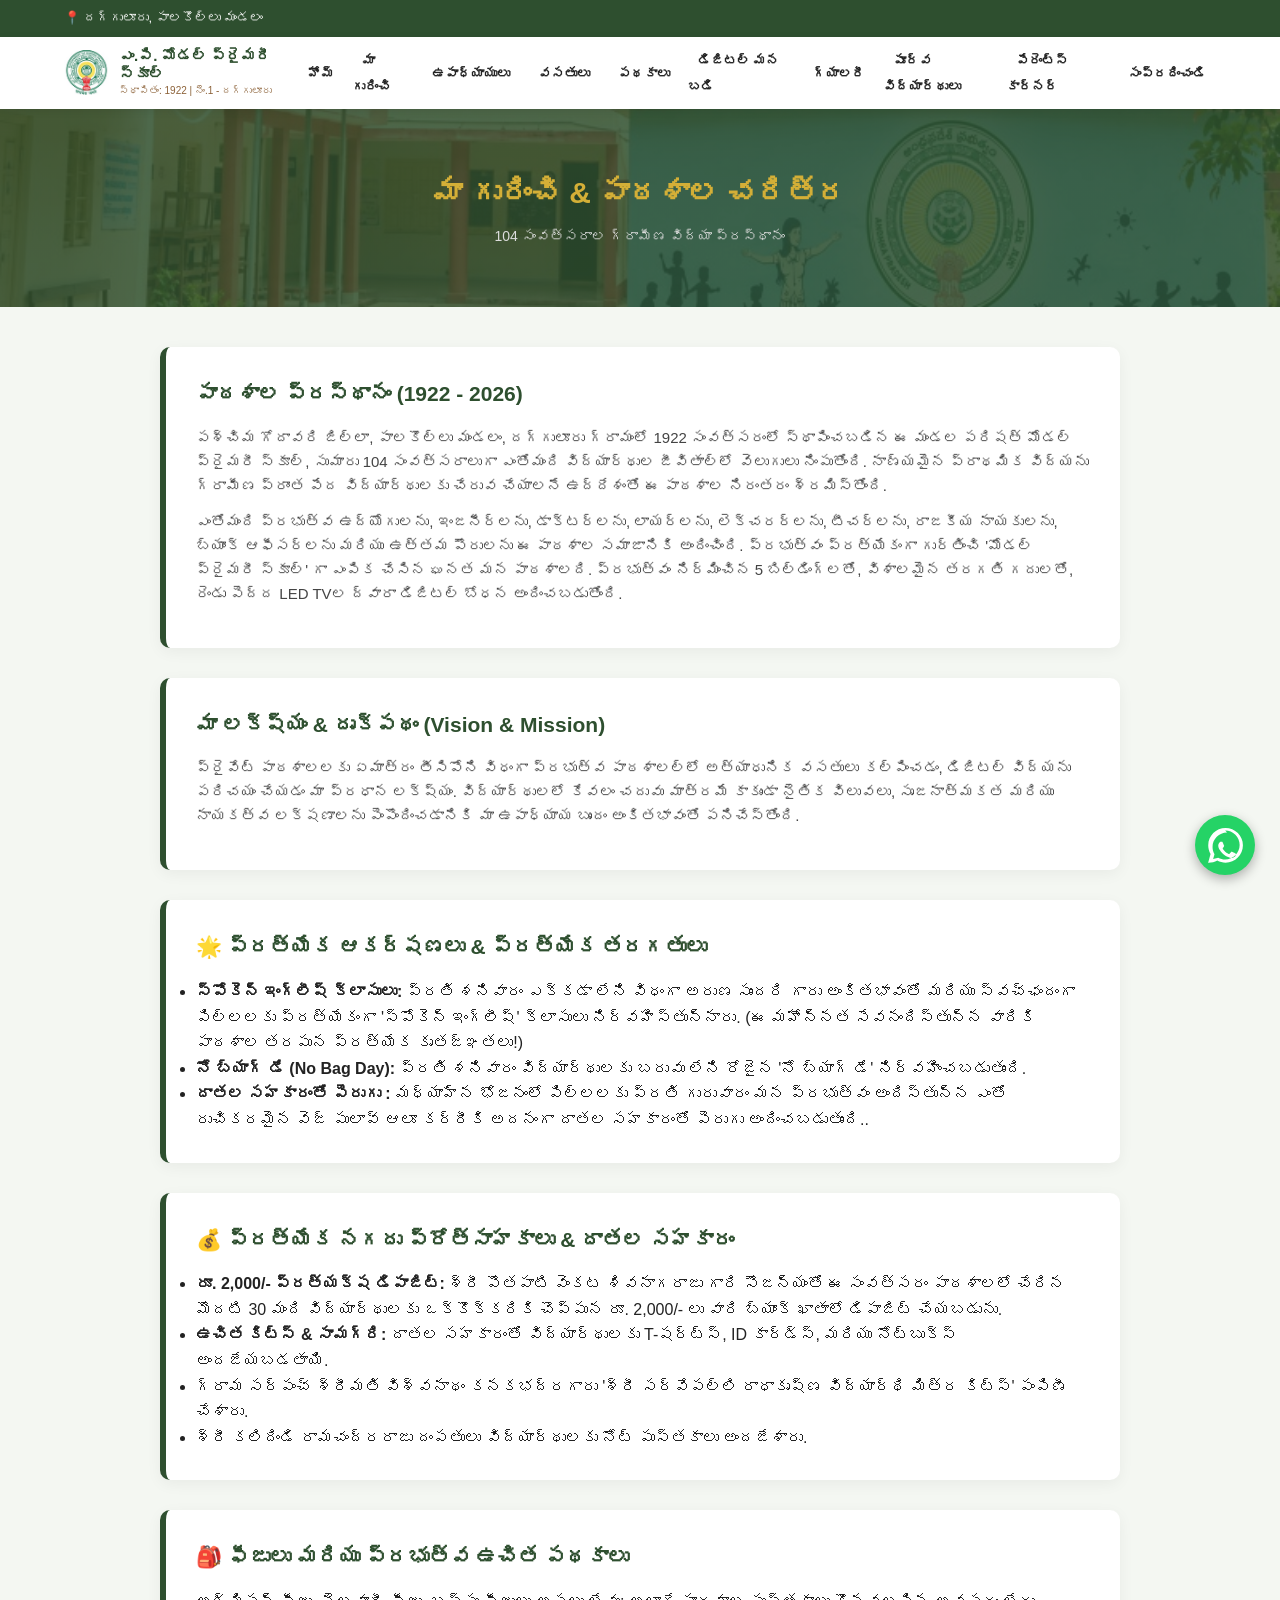
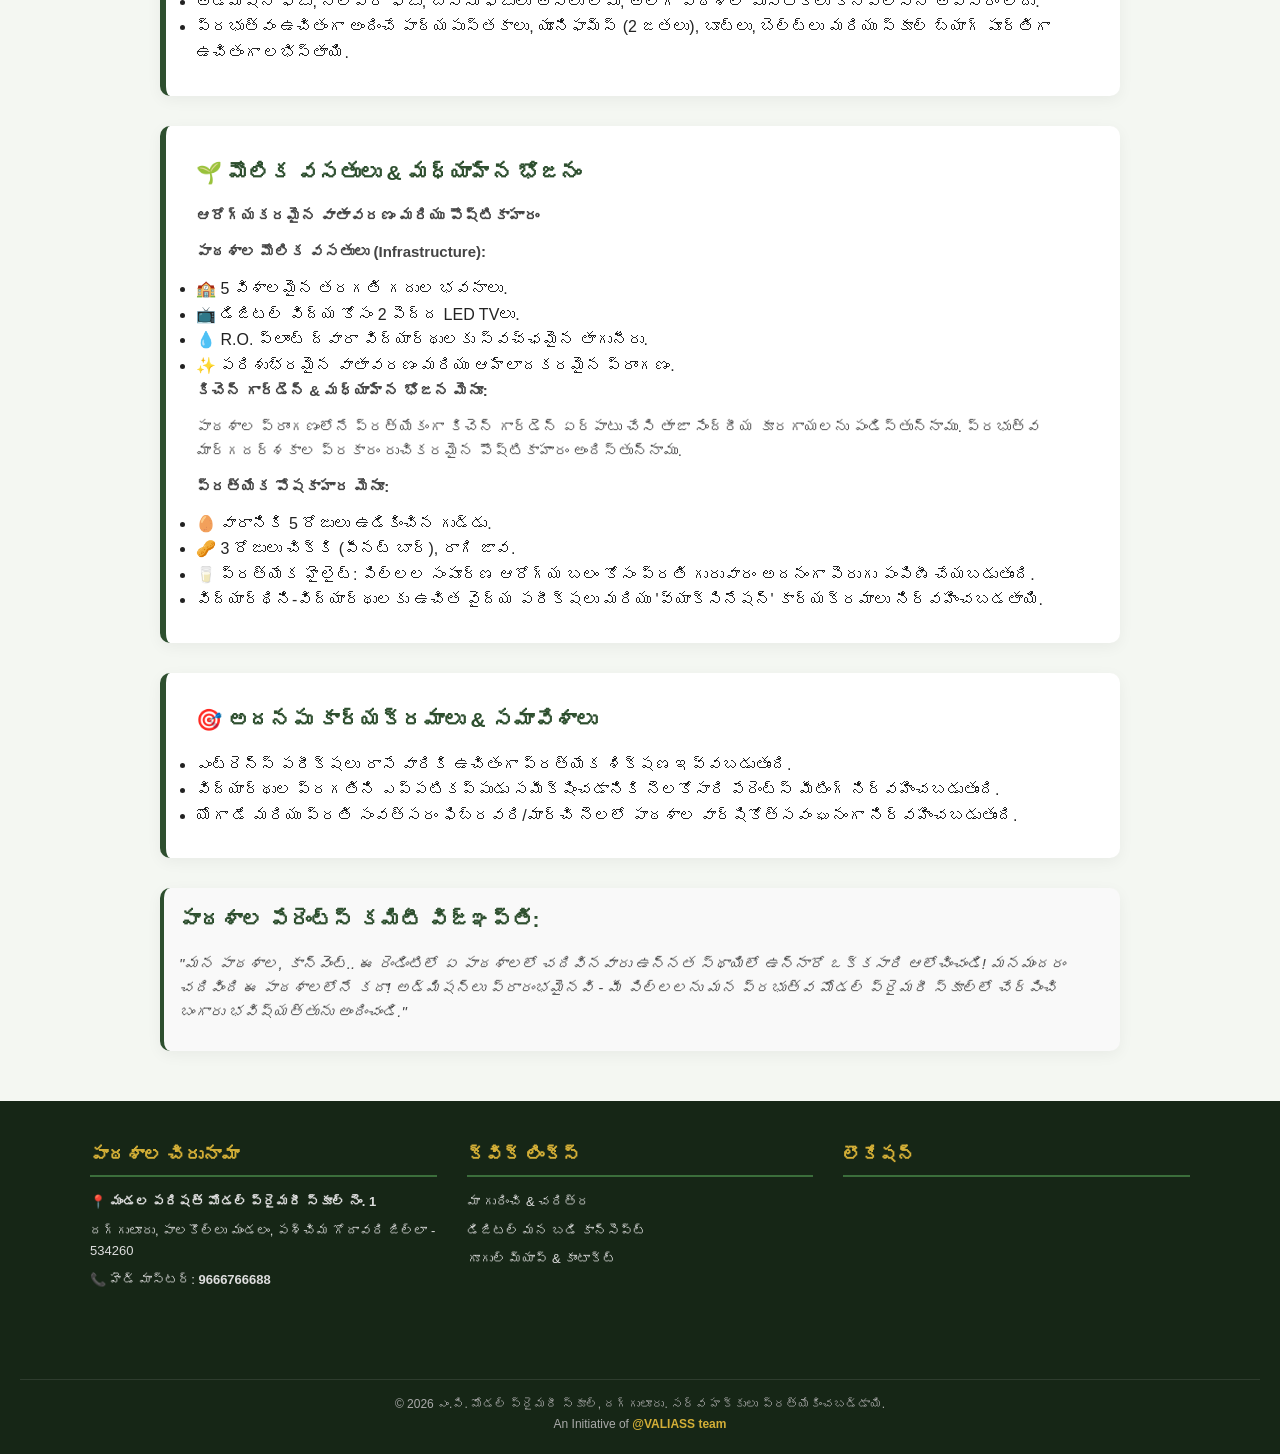
==== commit 158d8ea8: "Update about.html" ====
--- a/about.html
+++ b/about.html
@@ -33,7 +33,7 @@
             <ul>
                 <li><strong>స్పోకెన్ ఇంగ్లీష్ క్లాసులు:</strong> ప్రతి శనివారం ఎక్కడా లేని విధంగా అరుణ సుందరి గారు అంకితభావంతో మరియు స్వచ్ఛందంగా పిల్లలకు ప్రత్యేకంగా 'స్పోకెన్ ఇంగ్లీష్' క్లాసులు నిర్వహిస్తున్నారు. (ఈ మహోన్నత సేవనందిస్తున్న వారికి పాఠశాల తరపున ప్రత్యేక కృతజ్ఞతలు!)</li>
                 <li><strong>నో బ్యాగ్ డే (No Bag Day):</strong> ప్రతి శనివారం విద్యార్థులకు బరువు లేని రోజైన 'నో బ్యాగ్ డే' నిర్వహించబడుతుంది.</li>
-                <li><strong>దాతల సహకారంతో ప్రత్యేక భోజనం:</strong> దాతల సహకారంతో మధ్యాహ్న భోజనంలో పిల్లలకు ఎంతో రుచికరమైన వెజ్ పులావ్ లేదా ఆలూ కర్రీ వడ్డించబడుతుంది.</li>
+                <li><strong>దాతల సహకారంతో పెరుగు :</strong> మధ్యాహ్న భోజనంలో పిల్లలకు ప్రతి గురువారం  మన ప్రభుత్వం అందిస్తున్న ఎంతో రుచికరమైన వెజ్ పులావ్ ఆలూ కర్రీకి అదనంగా దాతల సహకారంతో పెరుగు అందించబడుతుంది..</li>
             </ul>
         </div>
 
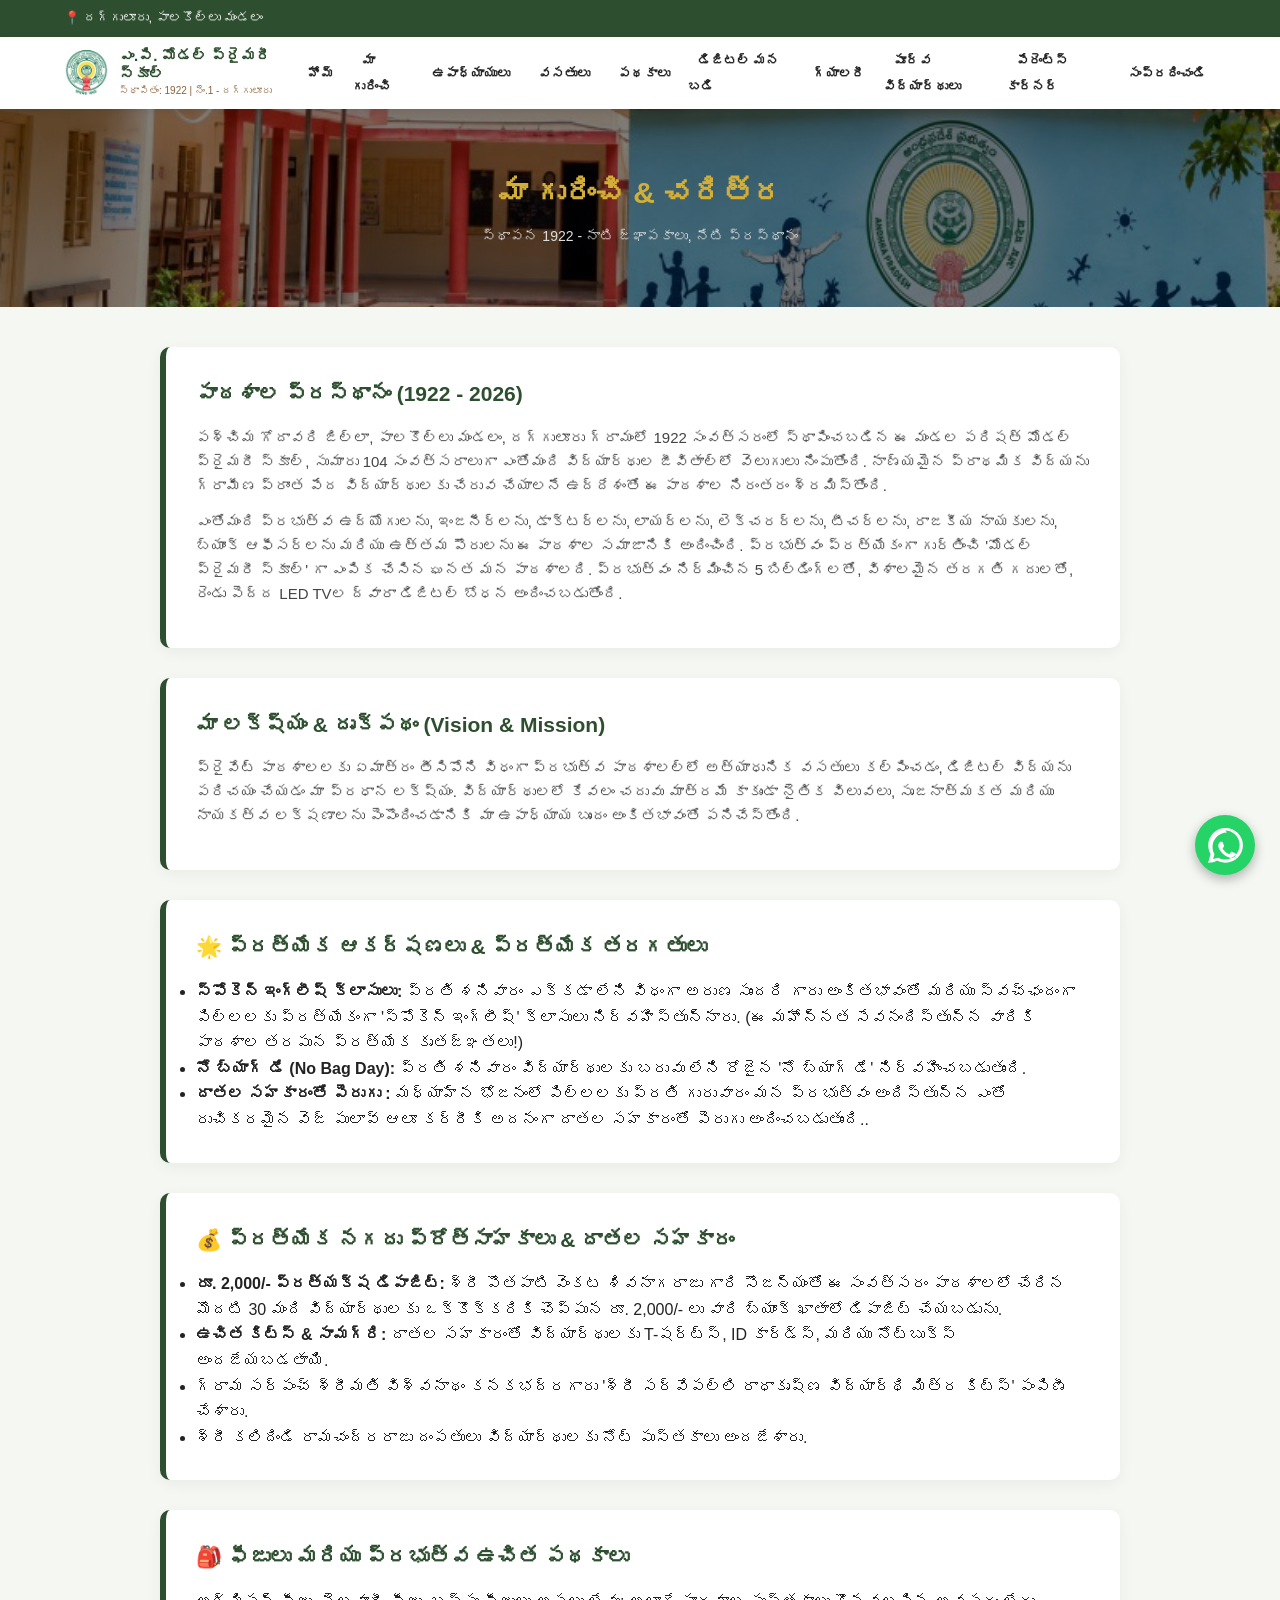
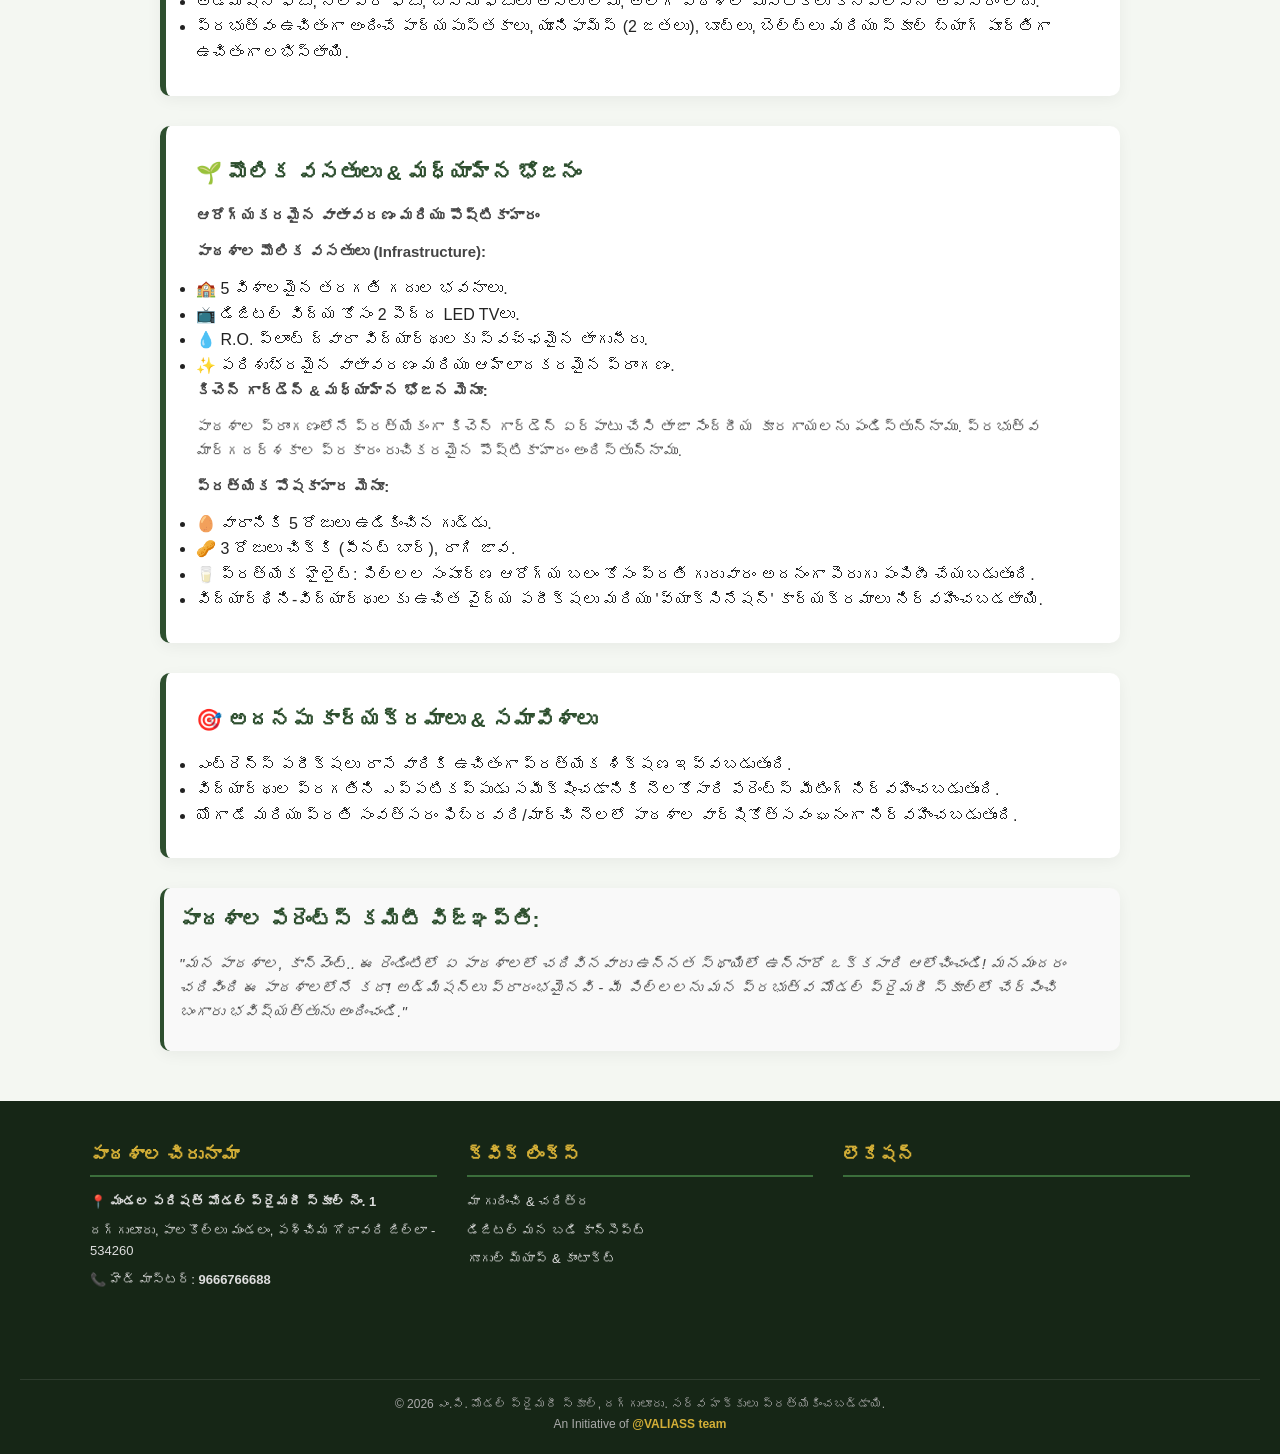
==== commit a30ac618: "Update about.html" ====
--- a/about.html
+++ b/about.html
@@ -11,10 +11,10 @@
 </head>
 <body>
 
-    <div class="page-banner">
-        <h2>మా గురించి & పాఠశాల చరిత్ర</h2>
-        <p>104 సంవత్సరాల గ్రామీణ విద్యా ప్రస్థానం</p>
-    </div>
+    <div class="page-banner" style="background: linear-gradient(rgba(0,0,0,0.5), rgba(0,0,0,0.5)), url('images/school-banner.jpg') no-repeat center center; background-size: cover;">
+    <h2>మా గురించి & చరిత్ర</h2>
+    <p>స్థాపన 1922 - నాటి జ్ఞాపకాలు, నేటి ప్రస్థానం</p>
+</div>
 
     <div class="container">
         <div class="content-box">
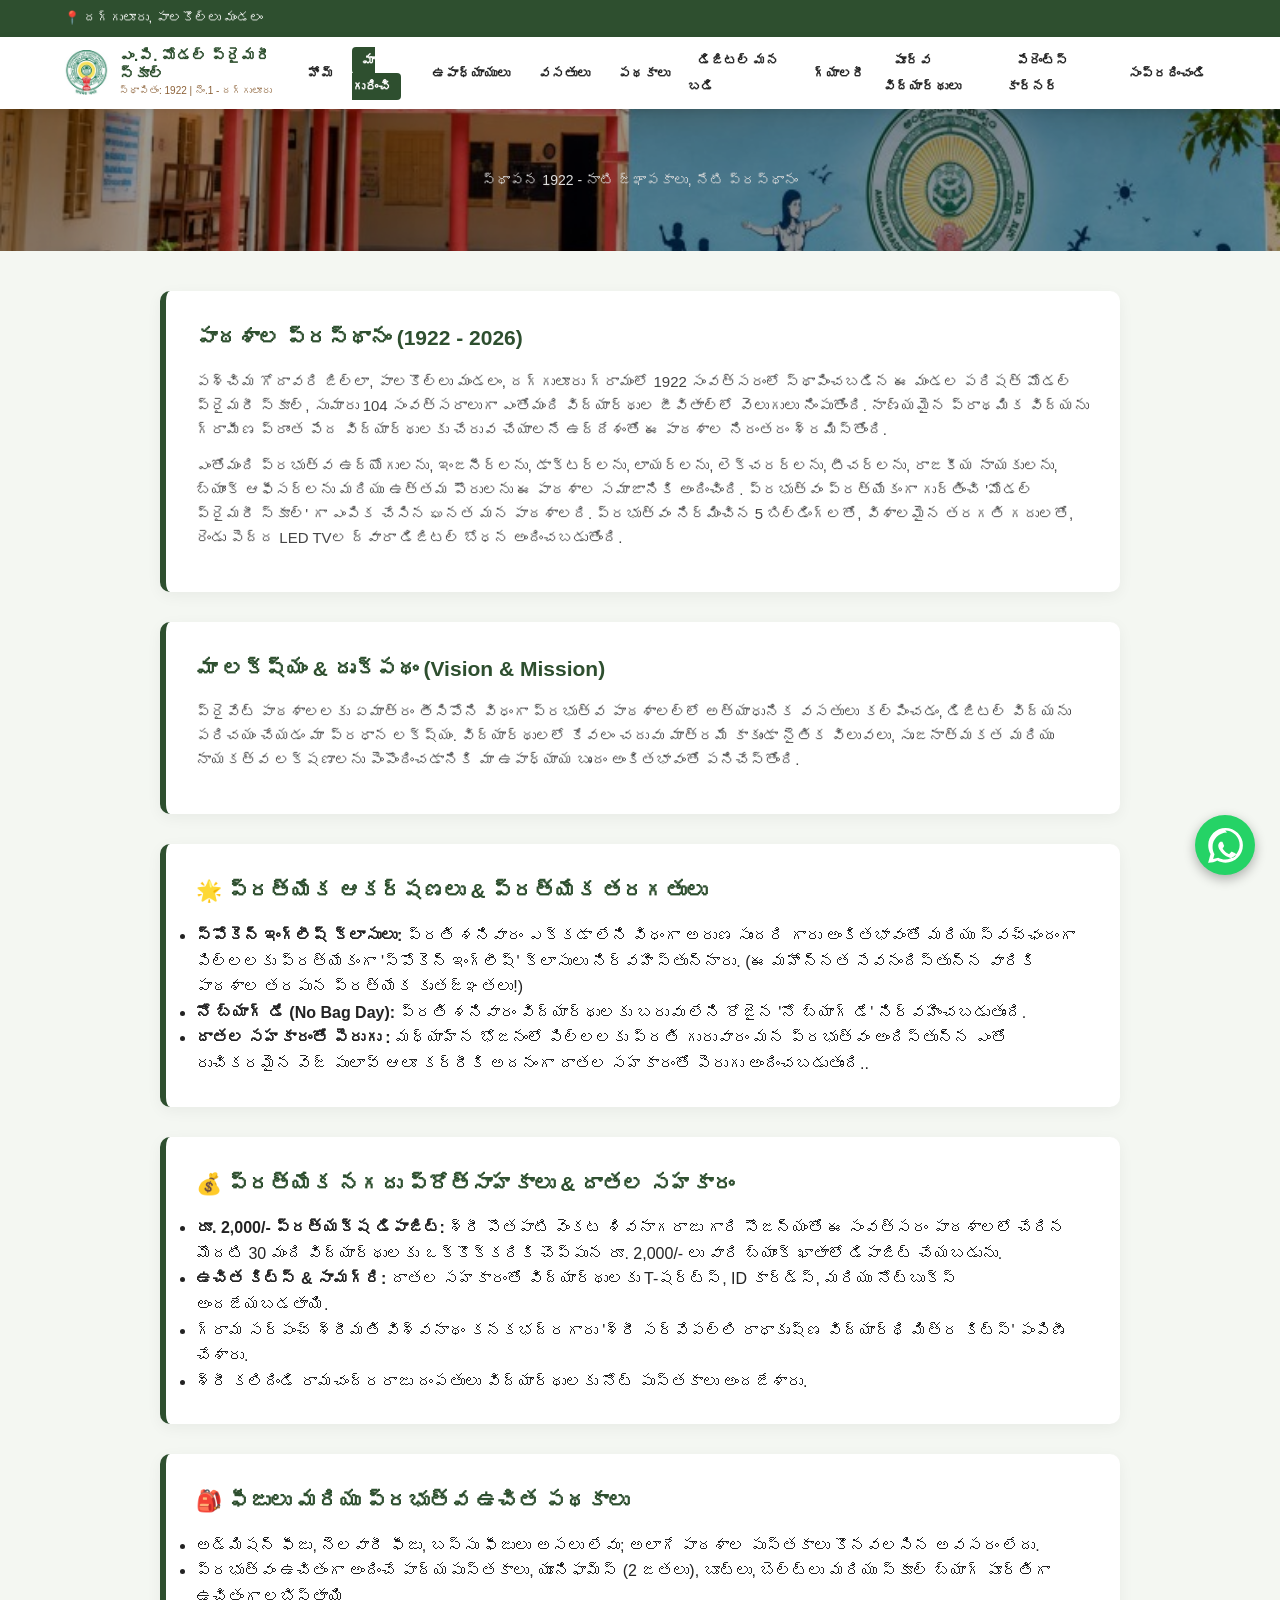
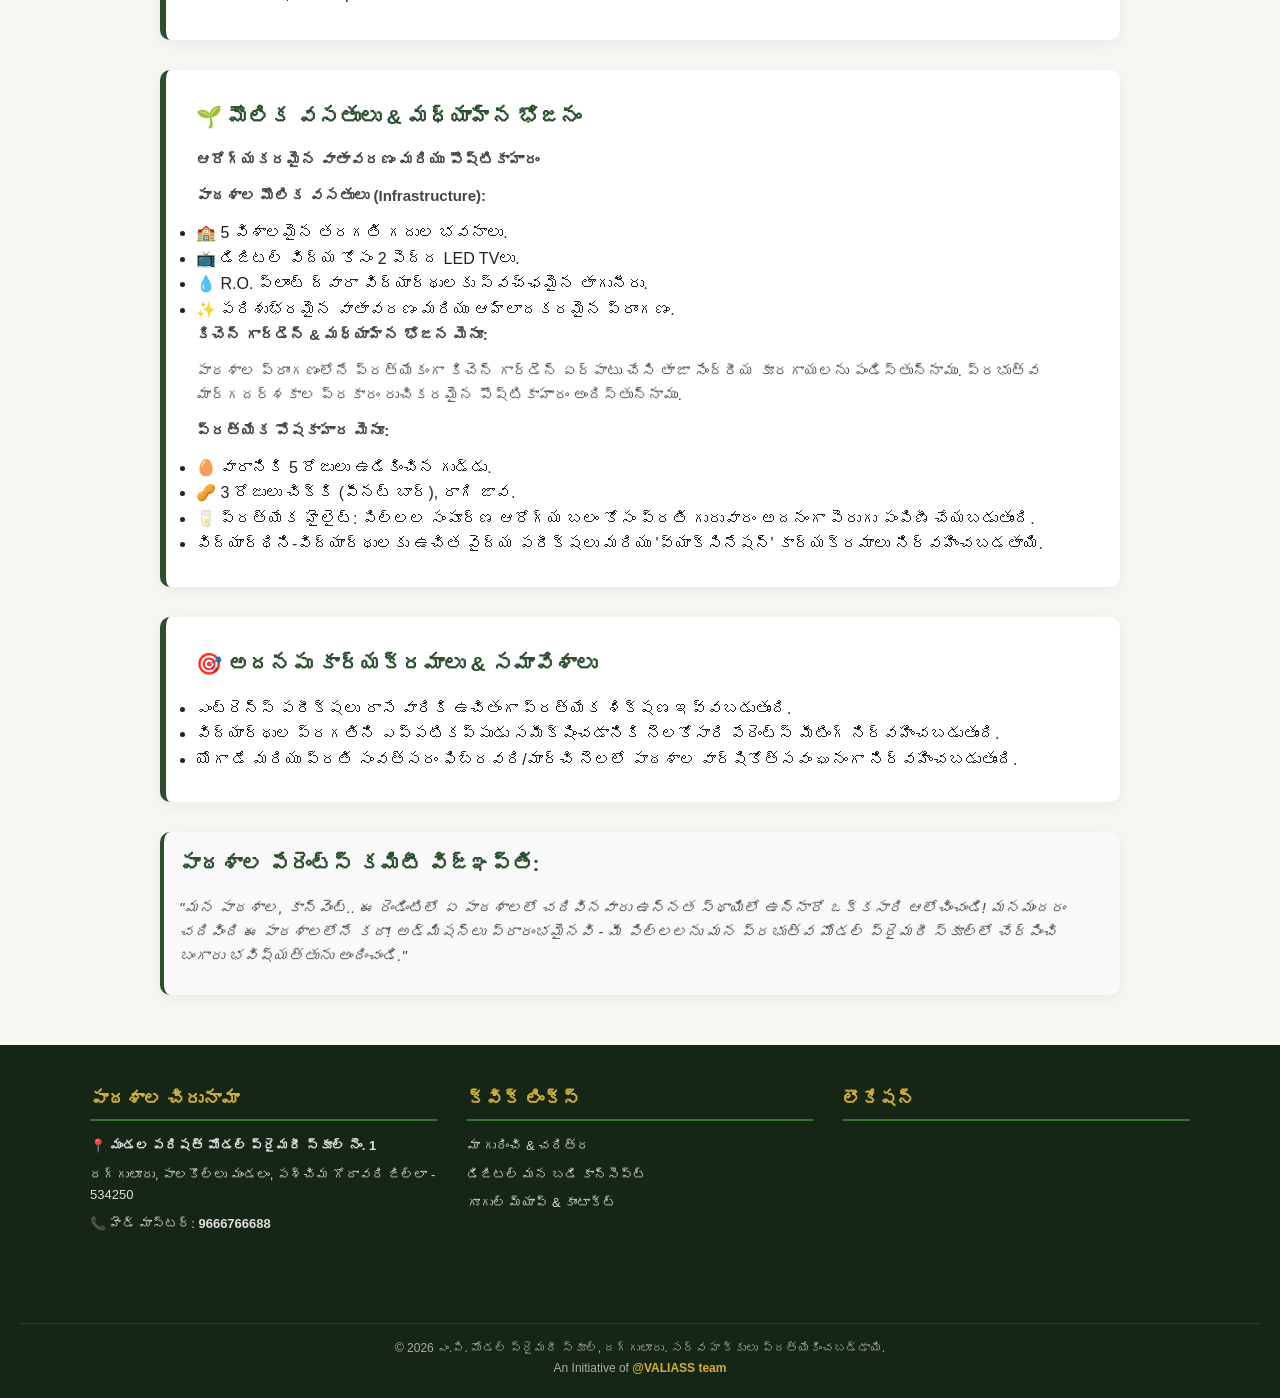
==== commit fe50077d: "Update about.html" ====
--- a/about.html
+++ b/about.html
@@ -11,8 +11,7 @@
 </head>
 <body>
 
-    <div class="page-banner" style="background: linear-gradient(rgba(0,0,0,0.5), rgba(0,0,0,0.5)), url('images/school-banner.jpg') no-repeat center center; background-size: cover;">
-    <h2>మా గురించి & చరిత్ర</h2>
+    <div class="page-banner">
     <p>స్థాపన 1922 - నాటి జ్ఞాపకాలు, నేటి ప్రస్థానం</p>
 </div>
 
--- a/style.css
+++ b/style.css
@@ -106,14 +106,14 @@
     width: 45px !important; 
     height: 45px !important; 
     object-fit: contain !important; 
-    flex-shrink: 0 !important;
+    flex-shrink: 0 !important; 
 }
 
 .logo-area h1 { 
     font-size: 15px !important; 
     color: var(--primary-green) !important; 
     font-weight: 700 !important; 
-    line-height: 1.2 !important;
+    line-height: 1.2 !important; 
 }
 
 .logo-area p { 
@@ -122,24 +122,24 @@
 }
 
 /* Mobile Header Controls & Premium Home Button */
-.mobile-header-controls {
-    display: none;
-    align-items: center;
-    gap: 8px;
-}
-
-.premium-home-btn {
-    background: linear-gradient(135deg, var(--primary-green), var(--secondary-green));
-    color: white !important;
-    padding: 6px 12px;
-    border-radius: 20px;
-    font-size: 12px;
-    font-weight: bold;
-    text-decoration: none;
-    display: inline-flex;
-    align-items: center;
-    gap: 4px;
-    box-shadow: 0 2px 6px rgba(0,0,0,0.15);
+.mobile-header-controls { 
+    display: none; 
+    align-items: center; 
+    gap: 8px; 
+}
+
+.premium-home-btn { 
+    background: linear-gradient(135deg, var(--primary-green), var(--secondary-green)); 
+    color: white !important; 
+    padding: 6px 12px; 
+    border-radius: 20px; 
+    font-size: 12px; 
+    font-weight: bold; 
+    text-decoration: none; 
+    display: inline-flex; 
+    align-items: center; 
+    gap: 4px; 
+    box-shadow: 0 2px 6px rgba(0,0,0,0.15); 
 }
 
 .nav-links { 
@@ -161,7 +161,7 @@
     transition: 0.3s !important; 
 }
 
-.nav-links a:hover, .nav-links a.active { 
+.nav-links a:hover, .nav-links a.active-tab { 
     background-color: var(--primary-green) !important; 
     color: white !important; 
 }
@@ -180,11 +180,11 @@
     border-radius: 3px !important; 
 }
 
-@media (max-width: 1100px) {
-    .mobile-header-controls {
-        display: flex !important;
-    }
-    .menu-toggle { display: flex !important; }
+@media (max-width: 1100px) { 
+    .mobile-header-controls { 
+        display: flex !important; 
+    } 
+    .menu-toggle { display: flex !important; } 
     .nav-links { 
         display: none !important; 
         flex-direction: column !important; 
@@ -199,28 +199,27 @@
         max-height: 0 !important; 
         overflow: hidden !important; 
         transition: max-height 0.3s ease-in-out !important; 
-    }
+    } 
     .nav-links.active { 
         display: flex !important; 
         max-height: 500px !important; 
         padding: 15px 20px !important; 
-    }
+    } 
     .nav-links li { 
         width: 100% !important; 
         text-align: left !important; 
-    }
+    } 
     .nav-links a { 
         display: block !important; 
         padding: 10px 0 !important; 
         border-bottom: 1px solid #f4f7f2 !important; 
-    }
-}
-
-/* Common Layouts */
+    } 
+}
+
+/* Common Layouts & Banner Fixed */
 .page-banner { 
-    background: linear-gradient(rgba(46,79,47,0.85), rgba(46,79,47,0.85)), url('images/school-banner.jpg'); 
-    background-size: cover; 
-    background-position: center; 
+    background: linear-gradient(rgba(0,0,0,0.4), rgba(0,0,0,0.4)), url('images/school-banner.jpg') no-repeat center center !important; 
+    background-size: cover !important; 
     color: white; 
     text-align: center; 
     padding: 60px 20px; 
